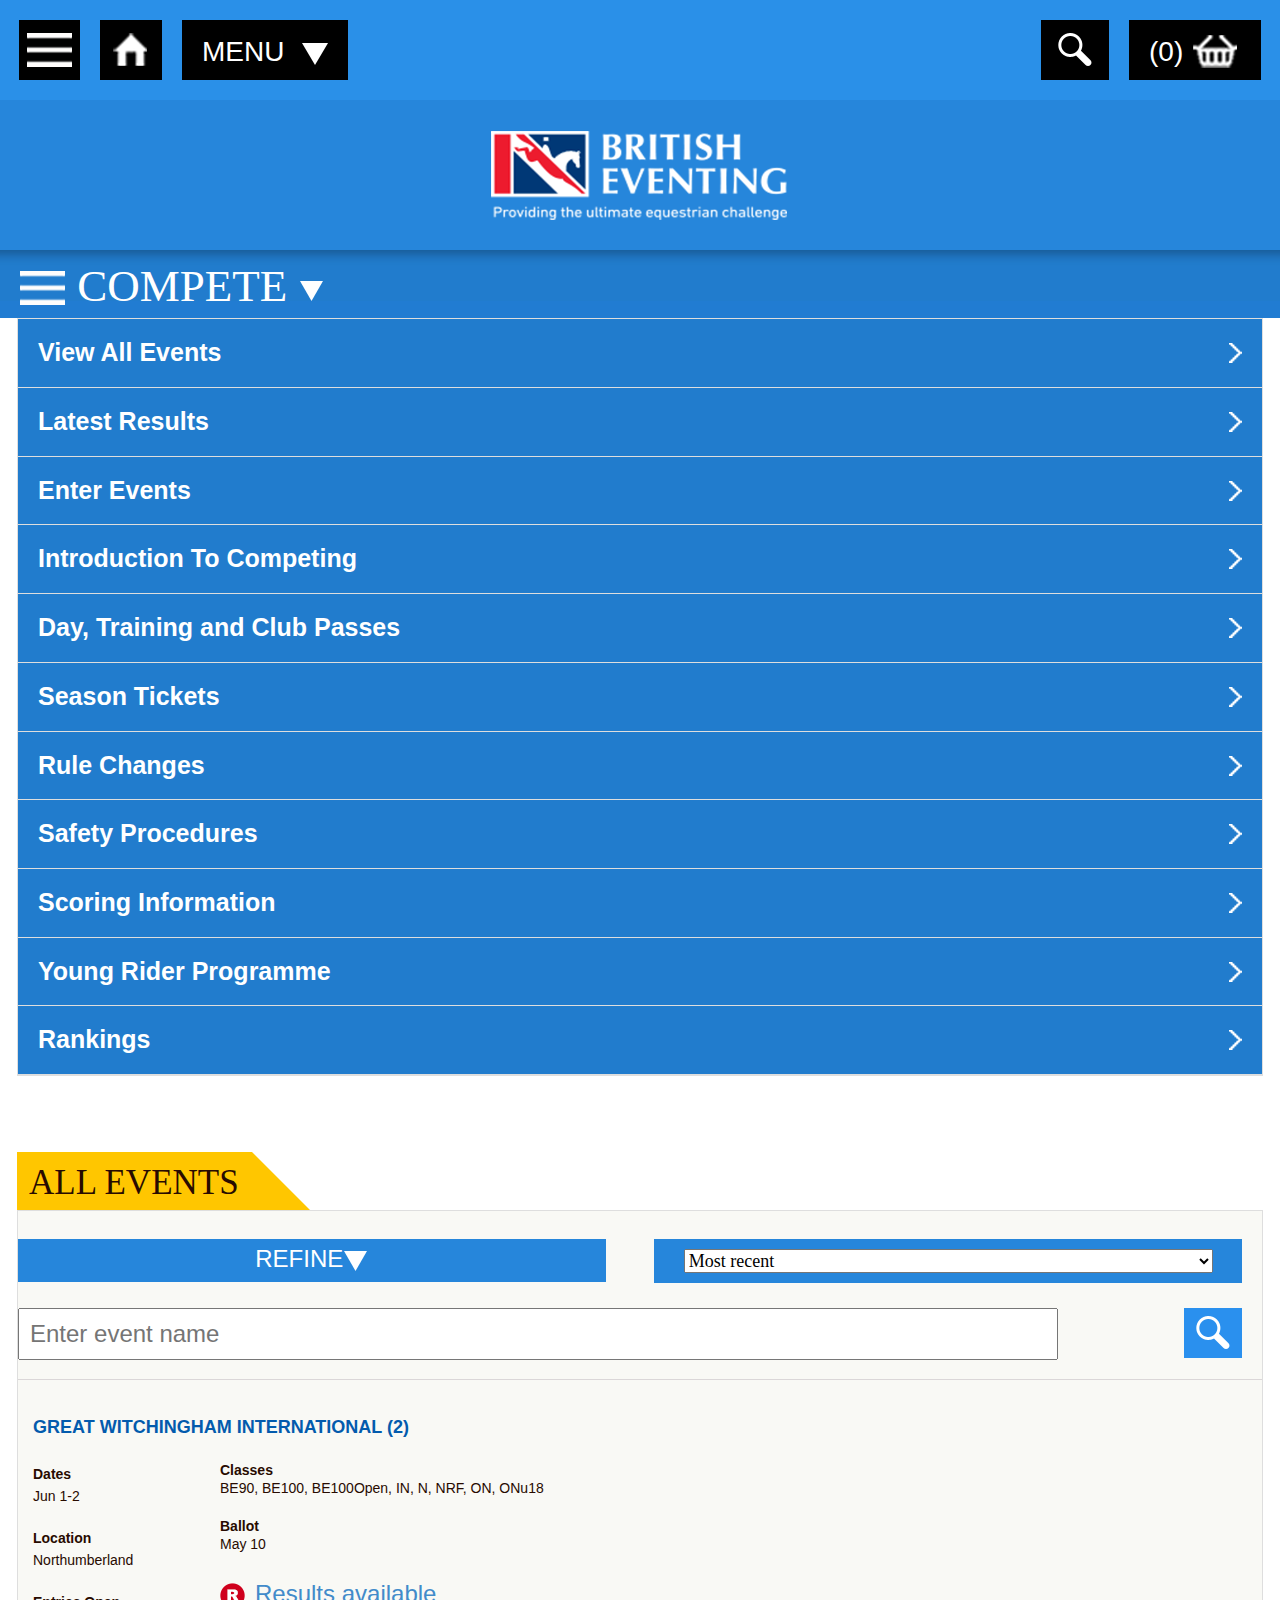
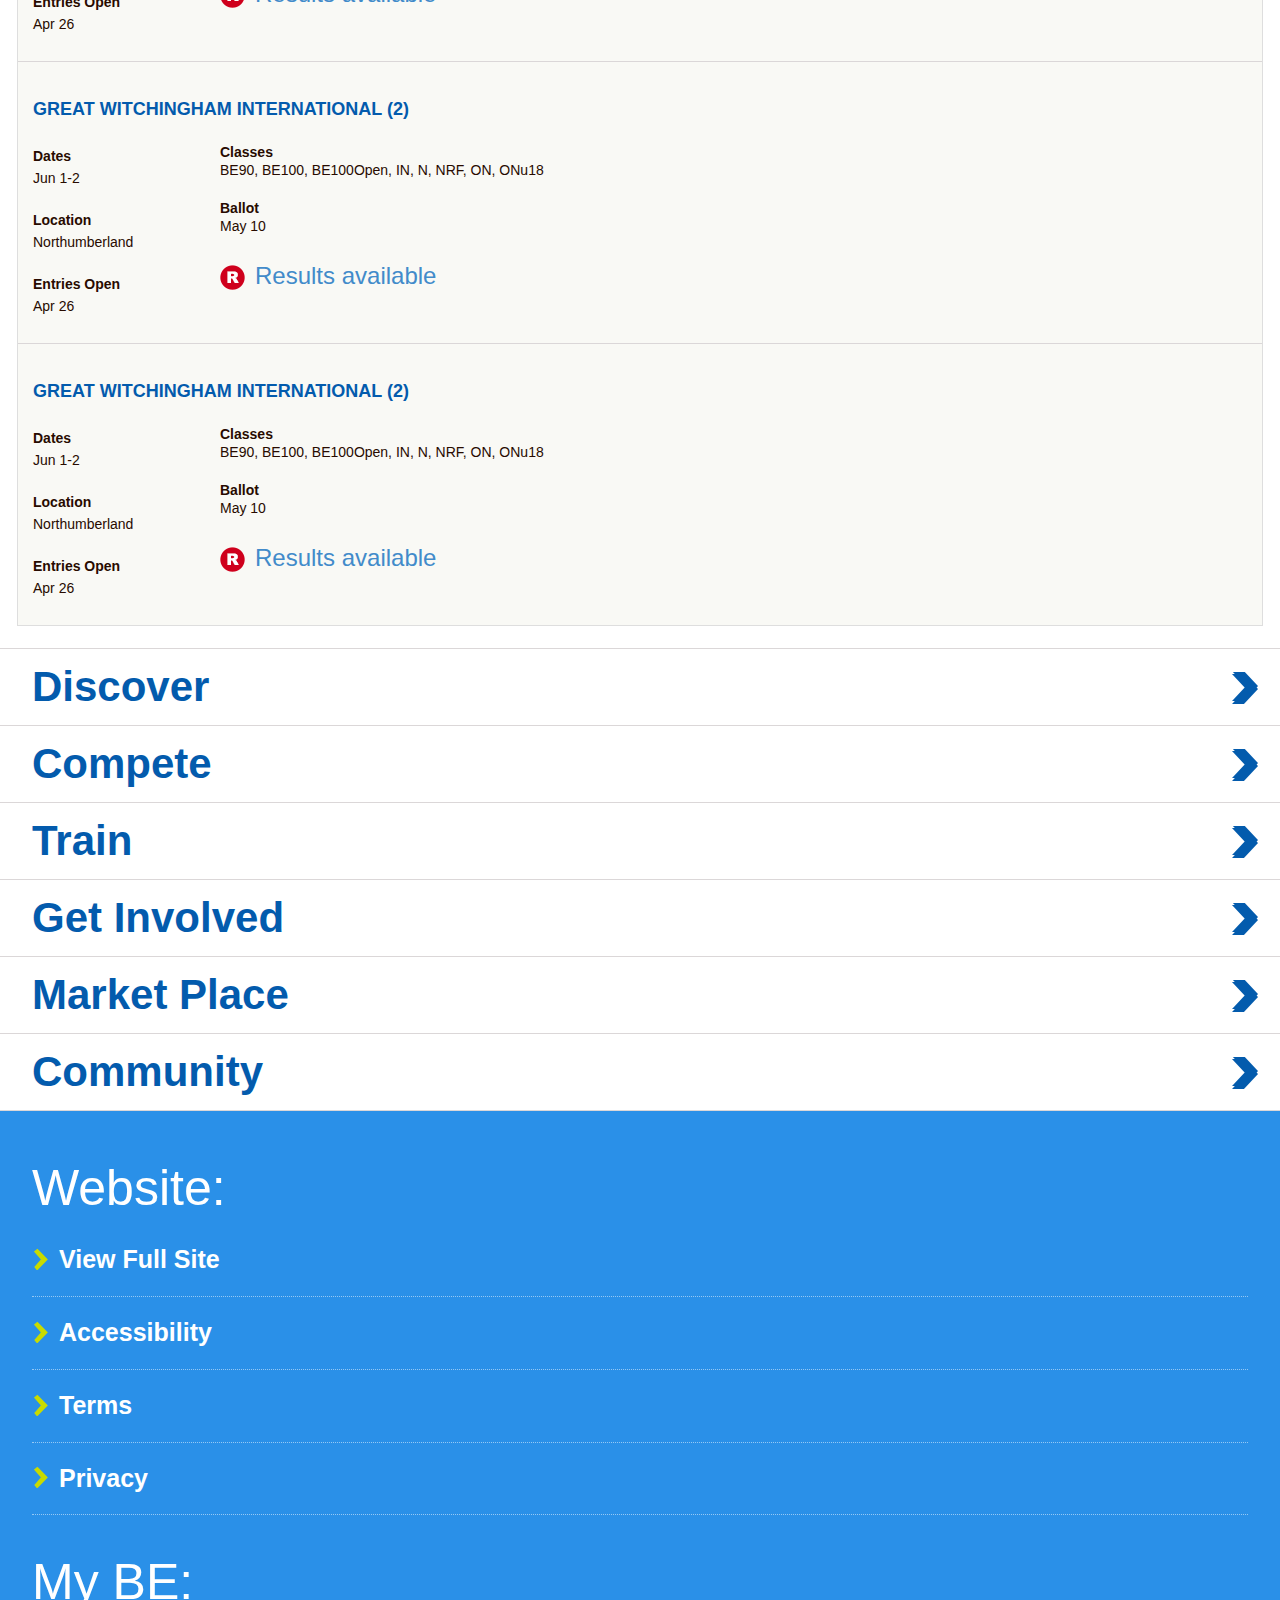
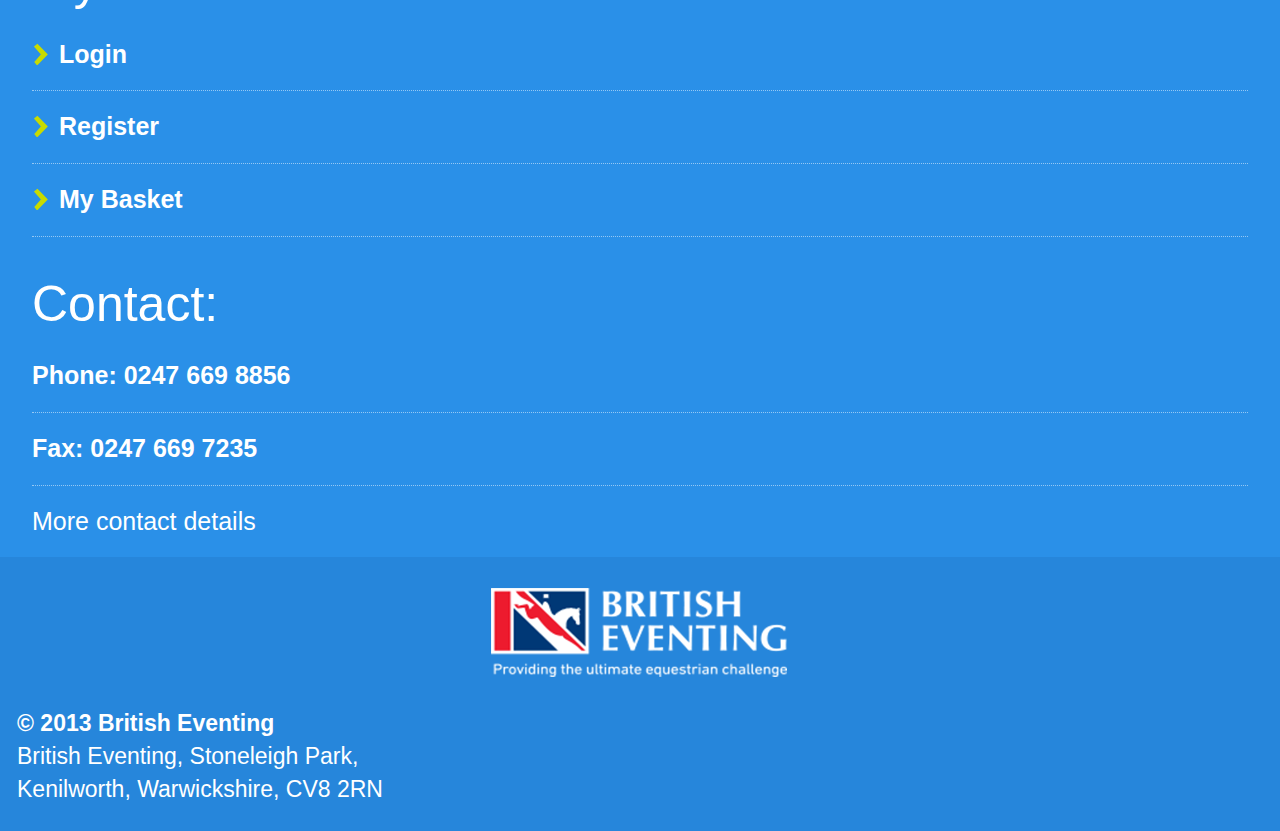
==== events-hub-page.html @ 843471b7 "commit upload" ====
<!DOCTYPE html>
<html lang="en">
<head>
    <meta id="Viewport" name="viewport" width="initial-scale=1.5, target-densitydpi=device-dpi, maximum-scale=1, minimum-scale=1, user-scalable=no">
    <link rel="stylesheet" type="text/css" href="css/bootstrap.css">
    <link rel="stylesheet" type="text/css" href="css/main.css">
    <script src="js/jquery-2.0.3.min.js"></script>
    <!--<script src="js/bootstrap.js"></script>-->
</head>

<body>
    <div class="be_640">
        <!-- temp width wrapper -->
        <div class="british_eventing_wrapper">
            <div class="header">
                <div class="navigation row">
                    <div class="pull-left">
                        <div class="more pull-left">
                            <a href="#" class="nav_btn">
                                <img src="images/more_l.png" /></a></div>
                        <div class="home pull-left">
                            <a href="#" class="nav_btn home">
                                <img src="images/home.png" /></a></div>
                        <div class="menu pull-left">
                            <a href="#" class="nav_btn menu"><span class="hide_on_small">MENU</span>
                                <img src="images/down_arrow_white_big.png" /></a></div>
                    </div>
                    <div class="pull-right">
                        <div class="search pull-left">
                            <a href="#" class="nav_btn search">
                                <img src="images/search.png" /></a></div>
                        <div class="shopping_cart pull-left">
                            <a href="#" class="nav_btn shopping_cart">(0)
                                <img src="images/shopping_cart.png" /></a></div>
                    </div>
                    <div class="clear">
                    </div>
                </div>
                <div class="logo row">
                    <div class="col-12">
                        <img src="images/british_eventing_logo.png" /></div>
                </div>
                <div class="row compete_menu font-gotham">
                    <a href="#">
                        <img src="images/more_l.png" height="27" class="more_list" />
                        COMPETE
                        <img src="images/down_arrow_white.png" /></a>
                </div>
            </div>
            <!-- header -->
            <div class="row padded32 event-hub-page-padded">
					<ul class="events_list hub-page">
						<li><a href="#">View All Events<img src="images/arrow_r_white.png"></a></li>
						<li><a href="#">Latest Results<img src="images/arrow_r_white.png"></a></li>
						<li><a href="#">Enter Events<img src="images/arrow_r_white.png"></a></li>
						<li><a href="#">Introduction To Competing<img src="images/arrow_r_white.png"></a></li>
						<li><a href="#">Day, Training and Club Passes<img src="images/arrow_r_white.png"></a></li>
						<li><a href="#">Season Tickets<img src="images/arrow_r_white.png"></a></li>
                        <li><a href="#">Rule Changes<img src="images/arrow_r_white.png"></a></li>
						<li><a href="#">Safety Procedures<img src="images/arrow_r_white.png"></a></li>
						<li><a href="#">Scoring Information<img src="images/arrow_r_white.png"></a></li>
						<li><a href="#">Young Rider Programme<img src="images/arrow_r_white.png"></a></li>
						<li><a href="#">Rankings<img src="images/arrow_r_white.png"></a></li>
					</ul>
				</div>



            <!--links dropdown-->
            <div class="single_event_wrapper">
                <div class="row">
                    <div class="event_name font-gotham">
                        ALL EVENTS</div>
                    <div class="event_name_r">
                    </div>
                </div>
                <div class="clear">
                </div>
                <div class="row event_information_hub">
                    <div class="events-search-wrapper">
                        <div class="events-search-left-content">
                            <div class="blue_button event_info_btn">
                                <a href="#">REFINE<img src="images/down_arrow_white.png"></a></div>
                        </div>
                        <div class="events-search-right-content">
                            <div class="blue_button event_info_btn">
                                <a href="#">
                                    <select class="events-search-dropdown-item font-gotham">
                                        <option class="events-search-dropdown-font">Most recent </option>
                                    </select></a></div>
                        </div>
                        <div class="clear">
                        </div>
                        <div class="events-search-bottom-content">
                            <div class="events-search-bottom-left">
                                <input type="text" placeholder="Enter event name" class="events-search-textbox-item"/> <div class="blue-search-btn">
                                    <a href="#">
                                        <img src="images/search.png"></a></div>
                            </div>   
                        </div><div class="clear">
                </div>
                    </div>
                                        
                    <div class="event-content-mini">
                        <h3>
                            GREAT WITCHINGHAM INTERNATIONAL (2)</h3>
                        <div class="event-content-mini-wrapper">
                            <div class="event-content-mini-left">
                                <ul class="event-list-left">
                                    <li><span class="bold-text">Dates</span></li>
                                    <li>Jun 1-2</li>
                                    <br>
                                    <li><span class="bold-text">Location</span></li>
                                    <li>Northumberland</li>
                                    <br>
                                    <li><span class="bold-text">Entries Open</span></li>
                                    <li>Apr 26</li>
                                </ul>
                            </div>
                            <div class="event-content-mini-right">
                                <ul class="event-list-right">
                                    <li><span class="bold-text">Classes</span></li>
                                    <li>BE90, BE100, BE100Open, IN, N, NRF, ON, ONu18</li>
                                    <br>
                                    <li><span class="bold-text">Ballot</span></li>
                                    <li>May 10</li>
                                    <br>
                                    <div class="events-hub-image-result">
                                    <span class="icon-img-events-hub"><a href="#">
                                        <img src="images/r-icon.png" alt="r-icon"></a></span><a href="#">Results available</a>
                                        </div>
                                </ul>
                            </div>
                        </div>
                    </div>
                    <div class="clear">
                    </div>
                    <div class="event-content-mini">
                        <h3>
                            GREAT WITCHINGHAM INTERNATIONAL (2)</h3>
                        <div class="event-content-mini-wrapper">
                            <div class="event-content-mini-left">
                                <ul class="event-list-left">
                                    <li><span class="bold-text">Dates</span></li>
                                    <li>Jun 1-2</li>
                                    <br>
                                    <li><span class="bold-text">Location</span></li>
                                    <li>Northumberland</li>
                                    <br>
                                    <li><span class="bold-text">Entries Open</span></li>
                                    <li>Apr 26</li>
                                </ul>
                            </div>
                            <div class="event-content-mini-right">
                                <ul class="event-list-right">
                                    <li><span class="bold-text">Classes</span></li>
                                    <li>BE90, BE100, BE100Open, IN, N, NRF, ON, ONu18</li>
                                    <br>
                                    <li><span class="bold-text">Ballot</span></li>
                                    <li>May 10</li>
                                    <br>
                                    <div class="events-hub-image-result">
                                    <span class="icon-img-events-hub"><a href="#">
                                        <img src="images/r-icon.png" alt="r-icon"></a></span><a href="#">Results available</a>
                                        </div>
                                </ul>
                            </div>
                        </div>
                    </div>
                    <div class="clear">
                    </div>
                    <div class="event-content-mini">
                        <h3>
                            GREAT WITCHINGHAM INTERNATIONAL (2)</h3>
                        <div class="event-content-mini-wrapper">
                            <div class="event-content-mini-left">
                                <ul class="event-list-left">
                                    <li><span class="bold-text">Dates</span></li>
                                    <li>Jun 1-2</li>
                                    <br>
                                    <li><span class="bold-text">Location</span></li>
                                    <li>Northumberland</li>
                                    <br>
                                    <li><span class="bold-text">Entries Open</span></li>
                                    <li>Apr 26</li>
                                </ul>
                            </div>
                            <div class="event-content-mini-right">
                                <ul class="event-list-right">
                                    <li><span class="bold-text">Classes</span></li>
                                    <li>BE90, BE100, BE100Open, IN, N, NRF, ON, ONu18</li>
                                    <br>
                                    <li><span class="bold-text">Ballot</span></li>
                                    <li>May 10</li>
                                    <br>
                                    <div class="events-hub-image-result">
                                    <span class="icon-img-events-hub"><a href="#">
                                        <img src="images/r-icon.png" alt="r-icon"></a></span><a href="#">Results available</a>
                                        </div>
                                </ul>
                            </div>
                        </div>
                    </div>
                    <div class="clear">
                    </div>
                </div>
            </div>
            <!--single_event_wrapper-->
        </div>
        <!-- british_eventing_wrapper -->
        <ul class="quicklinks">
            <li><a href="#">Discover
                <img src="images/arrow_r_blue.png" /></a></li>
            <li><a href="#">Compete
                <img src="images/arrow_r_blue.png" /></a></li>
            <li><a href="#">Train
                <img src="images/arrow_r_blue.png" /></a></li>
            <li><a href="#">Get Involved
                <img src="images/arrow_r_blue.png" /></a></li>
            <li><a href="#">Market Place
                <img src="images/arrow_r_blue.png" /></a></li>
            <li><a href="#">Community
                <img src="images/arrow_r_blue.png" /></a></li>
        </ul>
        <div class="clear">
        </div>
        <div class="other_links">
            Website:
            <ul class="website_links">
                <li><a href="#">
                    <img src="images/arrow_r_green.png" />View Full Site</a></li>
                <li><a href="#">
                    <img src="images/arrow_r_green.png" />Accessibility</a></li>
                <li><a href="#">
                    <img src="images/arrow_r_green.png" />Terms</a></li>
                <li><a href="#">
                    <img src="images/arrow_r_green.png" />Privacy</a></li>
            </ul>
            <div class="clear" style="margin-bottom: 32px;">
            </div>
            My BE:
            <ul class="website_links">
                <li><a href="#">
                    <img src="images/arrow_r_green.png" />Login</a></li>
                <li><a href="#">
                    <img src="images/arrow_r_green.png" />Register</a></li>
                <li><a href="#">
                    <img src="images/arrow_r_green.png" />My Basket</a></li>
            </ul>
            <div class="clear" style="margin-bottom: 32px;">
            </div>
            Contact:
            <ul class="website_links contact_links">
                <li class="font-bold">Phone: 0247 669 8856</li>
                <li class="font-bold">Fax: 0247 669 7235</li>
                <li><a href="#">More contact details</a></li>
            </ul>
        </div>
        <div class="footer">
            <div class="logo row">
                <img src="images/british_eventing_logo.png" />
            </div>
            <div class="details">
                <div class="font-bold row">
                    &copy; 2013 British Eventing</div>
                <div class="row">
                    British Eventing, Stoneleigh Park,</div>
                <div class="row">
                    Kenilworth, Warwickshire, CV8 2RN</div>
            </div>
        </div>
    </div>
</body>
</html>
---- css/main.css ----
/* LAYOUT */
@font-face
{
    font-family: 'gothambookregular';
    src: url('../../Resources/fonts/gothambook-webfont.eot');
    src: url('../../Resources/fonts/gothambook-webfont.eot?#iefix') format('embedded-opentype'), url('../../Resources/fonts/gothambook-webfont.woff') format('woff'), url('../../Resources/fonts/gothambook-webfont.ttf') format('truetype'), url('../../Resources/fonts/gothambook-webfont.svg#gothambookregular') format('svg');
    font-weight: normal;
    font-style: normal;
}
@font-face
{
    font-family: 'gothamlightregular';
    src: url('../../Resources/fonts/gothamlight-webfont.eot');
    src: url('../../Resources/fonts/gothamlight-webfont.eot?#iefix') format('embedded-opentype'), url('../../Resources/fonts/gothamlight-webfont.woff') format('woff'), url('../../Resources/fonts/gothamlight-webfont.ttf') format('truetype'), url('../../Resources/fonts/gothamlight-webfont.svg#gothamlightregular') format('svg');
    font-weight: normal;
    font-style: normal;
}
/* Responsive Images */
img, img.scale-with-grid { outline: 0; max-width: 100%; height: auto; }
body
{
    background: #fff;
    font-family: Arial;
    color: #280b00;
}
.be_640
{
    /*min-width: 640px;*/
    width: 100%;
}
.clear
{
    clear: both;
}
.active
{
    display: block;
}
.hidden
{
    display: none;
}
.padded32
{
    padding: 32px;
}
.font-bold
{
    font-weight: bold;
}
.font-gotham
{
    font-family: 'gothambookregular';
}
.font-gothamlight
{
    font-family: 'gothamlightregular';
}
.blue_button
{
    background-color: #2686db;
    text-align: center;
    font-size: 24px;
    color: #fff;
    font-weight: normal;
    padding: 10px 0px;
    margin-bottom: 5px;
}
.blue_button a
{
    color: #fff;
    display: block;
    height: 100%;
    width: 100%;
}
.blue_button a:hover
{
    text-decoration: none;
}
.header .navigation
{
    background: #2a90e8;
    padding: 20px 0;
}
.navigation .more
{
    margin-right: 20px;
}
.navigation .home
{
    margin-right: 10px;
}
.navigation .search
{
    margin-right: 10px;
}
.header .logo
{
    background: #2686db;
}
.header .compete_menu
{
    padding-top: 4px;
    background: url('../images/compete_shadow.png') repeat-x;
    color: #fff;
    font-size: 45px;
}
.header .compete_menu a
{
    color: #FFF;
}
.header .compete_menu a:hover
{
    text-decoration: none;
}
.header .compete_menu .more_list
{
    margin-bottom: 6px;
}
.header .navigation, .header .logo, .header .compete_menu
{
    padding-left: 34px;
    padding-right: 34px;
}
.navigation .nav_btn
{
    background-color: #000;
    border-radius: 0px;
    display: block;
    float: left;
    padding: 12px 7px;
}
.navigation .nav_btn.home
{
    padding-left: 12px;
    padding-right: 12px;
}
.navigation .nav_btn.menu, .navigation .nav_btn.shopping_cart
{
    font-size: 28px;
    color: #fff;
    padding: 12px 20px 8px 20px;
}
.navigation .nav_btn.menu
{
    height: 60px;
}
.navigation .nav_btn.shopping_cart
{
    min-width: 132px;
}
.navigation .nav_btn.menu:hover, .navigation .nav_btn.shopping_cart:hover
{
    text-decoration: none;
}
.navigation .nav_btn.menu img
{
    margin-left: 10px;
}
.navigation .nav_btn.shopping_cart img
{
    margin-top: -3px;
}
.navigation .nav_btn.search
{
    padding-left: 15px;
    padding-right: 15px;
}
.header .logo, .footer .logo
{
    padding: 25px 0px;
    text-align: center;
}

ul.quicklinks
{
    list-style: none;
    padding: 0px;
    margin: 0px;
    border-top: 1px solid #dbd7d8;
}
ul.quicklinks li
{
    border-bottom: 1px solid #dbd7d8;
    padding: 8px 20px 8px 32px;
    font-size: 42px;
    font-weight: bold;
    color: #035bad;
}
ul.quicklinks li a
{
    color: #035bad;
    display: block;
}
ul.quicklinks li a img
{
    float: right;
    margin-top: 15px;
}
.other_links
{
    background: #2a90e8;
    padding-top: 42px;
    padding-left: 32px;
    font-size: 50px;
    color: #ffffff;
}
.other_links ul.website_links
{
    list-style: none;
    padding-left: 0px;
    padding-right: 32px;
}
.other_links ul.website_links li
{
    border-bottom: 1px dotted #95c8f4;
    padding-bottom: 18px;
    padding-top: 18px;
}
.other_links ul.website_links li img
{
    margin-right: 10px;
    margin-top: -5px;
}
.other_links ul.website_links a
{
    color: #ffffff;
    font-size: 25px;
    font-weight: bold;
    display: block;
}
.other_links ul.contact_links, .other_links ul.contact_links a
{
    font-size: 25px;
    display: block;
    color: #ffffff;
    font-weight: normal;
}
.footer
{
    background: #2686db;
    margin-top: -11px;
    padding-bottom: 25px;
}
.footer .details
{
    font-size: 23px;
    color: #FFFFFF;
    padding-left: 32px;
}

/* INDEX 1 */
.single_event_wrapper
{
    padding: 22px 32px;
}
.single_event_wrapper .back
{
    font-size: 24px;
    color: #035bad;
}
.single_event_wrapper .event_name
{
    margin-top: 12px;
    font-size: 35px;
    color: #280b00;
    background: url('../images/single_event_lbl_fill.png') repeat-x;
    float: left;
    height: 58px;
    padding: 6px 12px 2px 12px;
}
.single_event_wrapper .event_name_r
{
    float: left;
    width: 60px;
    height: 58px;
    background: url('../images/single_event_lbl_r.png') no-repeat;
    margin-top: 12px;
}
.single_event_wrapper .event_short_desc
{
    font-size: 24px;
}
.single_event_wrapper .event_short_desc img
{
    margin-right: 9px;
}
.single_event_wrapper .event_short_desc .entries_open
{
    margin-bottom: 10px;
}
.single_event_wrapper .event_short_desc .event_info
{
    margin-top: 22px;
    line-height: 26px;
    padding-right: 14px;
}
.single_event_wrapper .sponsors .blue_button
{
    max-width: 290px;
    float: right;
    width: 100%;
}
.single_event_wrapper .sponsored_by
{
    font-weight: bold;
    font-size: 24px;
    color: #035bad;
    padding-left: 15px;
    padding-right: 15px;
    margin-top: 35px;
    max-width: 290px;
    float: right;
    width: 100%;
}
.single_event_wrapper .sponsored_by .sponsor_placeholder
{
    margin-top: 20px;
    height: 150px;
    background: #ff0099;
}
.single_event_wrapper .event_information
{
    margin-top: 30px;
    background: #f9f9f5;
    border: 1px solid #dedede;
    padding: 28px 20px;
    font-size: 24px;
    line-height: 26px;
    position: relative;
    overflow: hidden;
}
.event_information .event_info_btn
{
    max-width: 347px;
    text-align: left;
    padding: 14px 15px 10px 15px;
    font-weight: normal;
}
.event_information .event_info_btn img
{
    width: 20px;
    float: right;
    margin-top: 5px;
}
.event_information hr
{
    border-bottom: 1px solid #dedede;
    width: 120%;
    margin-left: -20px;
    margin-top: 45px;
    margin-bottom: 25px;
}
.event_information .event_title, .event_information .course_title, .event_information .classes_title
{
    font-size: 30px;
    color: #035bad;
    font-weight: bold;
    margin-bottom: 20px;
}
.event_information .location .part
{
    margin-bottom: 25px;
}
.event_information .location .part .contact_organiser, .event_information .more_course_desc, .event_information .more_from_fees
{
    margin-top: 15px;
    margin-bottom: 25px;
    float: left;
    font-size: 24px;
    color: #035bad;
}
.event_information .more_from_fees
{
    margin-bottom: 0px;
}
.event_information p
{
    margin-bottom: 18px;
}
.social_networks
{
    margin-top: 20px;
    margin-bottom: 48px;
}
.social_networks .twitter
{
    float: left;
    font-size: 24px;
    font-weight: bold;
    color: #035bad;
}
.social_networks .facebook
{
    float: right;
    font-size: 24px;
    font-weight: bold;
    color: #035bad;
}

/* INDEX 2 */
.slider
{
    position: relative;
}
.slider img
{
    width: 100%;
}
.slide_l
{
    position: absolute;
    width: 69px;
    height: 88px;
    background: url('../images/slide_l.png') no-repeat;
    top: 50%;
    left: 0px;
    margin-top: -44px;
}
.slide_r
{
    position: absolute;
    width: 69px;
    height: 88px;
    background: url('../images/slide_r.png') no-repeat;
    top: 50%;
    right: 0px;
    margin-top: -44px;
}
.compete_wrapper
{
    padding: 32px 32px 0px 32px;
    background: url('../images/compete_shadow2.png') repeat-x;
    font-size: 30px;
}
ul.events_list
{
    list-style: none;
    padding-left: 0px;
    background-color: #f9f9f5;
    border: 1px solid #dedede;
}
ul.events_list li
{
    font-size: 25px;
    font-weight: bold;
    padding: 16px 20px;
    border-bottom: 1px solid #dedede;
}
ul.events_list li a
{
    color: #035bad;
}
ul.events_list li img
{
    float: right;
    margin-top: 8px;
}
@media (max-width: 768px) {
    .col-3, .col-2 {
        padding-left: 0px;
    }

    .navigation .col-3.menu {
        margin-left: -20px;
        margin-right: 35px;
    }

    .navigation .col-3.shopping_cart {
        margin-left: -15px;
    }

    .navigation .col-2.search {
        margin-right: -15px;
    }

    .slider-h3-yellow {
        position: absolute;
        left: 4%;
        margin-left: 0px;
        z-index: 999;
        top: 83%;
        text-decoration: none;
    }

        .slider-h3-yellow h3 {
            display: block;
            float: left;
            min-width: 300px;
            background-color: #ffc600;
            height: auto;
            padding: 9px 13px 3px 13px;
            color: #000;
            font-family: 'gothambookregular';
            font-size: 45px;
        }

        .slider-h3-yellow img {
            display: block;
            float: left;
            position: absolute;
            left: 100%;
            bottom: 11%;
            width: 20%;
        }

.module {
        padding:0px 32px 32px 32px;
        background-color: #fff;        
        background: url('../images/compete_shadow2.png') repeat-x;
        background-position:left bottom;
}
.inner {
         padding: 20px 0px 20px 0px;
         font-size: 33px;   
         border: 1px solid #dedede;
         text-align: center;
         
}

.module-img {
        width: 100%;
}
}
/*Compete page*/
    .slider-h3-yellow {
        position: absolute;
        left: 4%;
        margin-left: 0px;
        z-index: 999;
        top: 83%;
        text-decoration: none;
    }

        .slider-h3-yellow h3 {
            display: block;
            float: left;
            min-width: 300px;
            background-color: #ffc600;
            height: auto;
            padding: 9px 13px 3px 13px;
            color: #000;
            font-family: 'gothambookregular';
            font-size: 45px;
        }

        .slider-h3-yellow img {
            display: block;
            float: left;
            position: absolute;
            left: 100%;
            bottom: 11%;
            width: 20%;
        }

.module {
        padding:0px 32px 32px 32px;
        background-color: #fff;        
        background: url('../images/bg-module.png') repeat-x;
        background-position:left bottom;
}
.inner {
         padding: 20px 0px 20px 0px;
         font-size: 33px;   
         border: 1px solid #dedede;
         text-align: center;
         
}

.module-img {
        width: 100%;
}
}
      @media (max-width: 640px) {
.slider-h3-yellow {
        position: absolute;
        left: 5%;
        margin-left: 0px;
        z-index: 999;
        top: 81%;
        text-decoration: none;
        }


.slider-h3-yellow h3 {
        display: block;
        float: left;
        min-width: 300px;
        background-color: #ffc600;
        height: auto;
        padding: 9px 13px 3px 13px;
        color: #000;
        font-family: 'gothambookregular';
        font-size: 45px;
}

.slider-h3-yellow img {
            display: block;
            float: left;
            position: absolute;
            left: 100%;
            bottom: 11%;
            width: 20%;
 }
}

       @media (max-width: 480px) {
             .slider-h3-yellow {
        position: absolute;
        left: 7%;
        margin-left: 0px;
        z-index: 999;
        top: 74%;
        text-decoration: none;
    }
    }
    @media (max-width: 768px) {
        .col-3, .col-2 {
            padding-left: 0px;
        }

        .navigation .col-3.menu {
            margin-left: -20px;
            margin-right: 35px;
        }

        .navigation .col-3.shopping_cart {
            margin-left: -15px;
        }

        .navigation .col-2.search {
            margin-right: -15px;
        }
    }

    @media (max-width: 643px) {
        .single_event_wrapper .event_name {
            font-size: 30px;
            padding: 10px 12px 0px 12px;
        }
    }
    /*@media (max-width: 615px){
	.navigation .more, .navigation .home, .navigation .search{margin-right: 0px;}	
}*/
    @media (max-width: 576px) {
        .single_event_wrapper .event_name {
            font-size: 28px;
        }
    }

    @media (max-width: 556px) {
        .navigation.row {
            padding-left: 0px;
            padding-right: 0px;
        }
    }

    @media (max-width: 540px) {
        .single_event_wrapper .event_name {
            font-size: 25px;
            padding: 13px 12px 0px 12px;
        }
    }

    @media (max-width: 515px) {
        .single_event_wrapper .event_name {
            font-size: 19px;
        }
    }

    @media (max-width: 488px) {
        /*.hide_on_small{display: none;}*/
        .single_event_wrapper .event_name {
            font-size: 17px;
            padding: 18px 12px 0px 12px;
        }
    }
    
/*events-hub-page -*/

.event-content-mini h3
{
    font-family: Arial,Helvetica;
    font-size: 18px;
    color: #035bad;
    font-weight: bold;
    padding-top: 15px;
    padding-left: 15px;
    line-height: 24px;
}
.event-content-mini
{
border-top: 1px solid #dbd7d8;
width:102%;
    }
.event-content-mini-wrapper
{

}
.event-content-mini .event-content-mini-left
{
    float: left;
    width:190px;
    text-align:left;
}
.event-content-mini .event-content-mini-left .event-list-left
{
    float: left;
    padding:15px;
    list-style-type: none;
}
.event-content-mini .event-content-mini-left .event-list-left li
{
    font-family: Arial,Helvetica;
    font-size: 14px;
    color: #280b00;
    padding-bottom: 2px;
}

.event-content-mini .event-content-mini-left .event-list-left li .bold-text
{
    font-family: Arial,Helvetica;
    font-size: 14px;
    color: #280b00;
    font-weight: bold;
    list-style-type: none;
}

.event-content-mini .event-content-mini-right
{
    padding-right: 15px;
    padding-bottom: 20px;
    float: right;
}
.event-content-mini .event-content-mini-right .event-list-right
{
    list-style-type: none;
    float:left;
    padding:12px;
}

.event-content-mini .event-content-mini-right .event-list-right li
{
    font-family: Arial,Helvetica;
    font-size: 14px;
    color: #280b00;
    line-height: 18px;
}

.event-content-mini .event-content-mini-right .event-list-right li .bold-text
{
    font-family: Arial,Helvetica;
    font-size: 14px;
    color: #280b00;
    font-weight: bold;
}
.events-search-wrapper
{
    border-bottom: 1px solid #f9f9f5;
    min-height: 140px;
}
.events-search-right-content
{
    float: right;
    width:48%;
  
}
.events-search-left-content
{
    float: left;
    width:48%;

}
.events-search-bottom-content
{
    width:100%;
    padding-top: 20px;
}
.events-search-bottom-left
{
    float: left;
    width: 100%;
}
.events-search-bottom-right
{
  
}
.events-search-dropdown-item
{
    width: 90%;
    font-size: 18px;
}
.blue-search-btn
{
    padding: 7px 10px 7px 10px;
    background-color: #2a90ee;
    color: white;
    font-family: Arial,Helvetica;
    font-size: 16px;
    border: none;
    float: right;
}
.single_event_wrapper .event_information_hub {

    background: #f9f9f5;
    border: 1px solid #dedede;
    padding: 28px 20px 0px 0px;
    font-size: 24px;
    line-height: 20px;
    position: relative;
    overflow: hidden;
}

/*Main-nav*/

.main-nav #search_form {
        background-color:#2a90e8;
        padding:20px 30px 20px 30px;
        height: 100px;
        width: 100%;
}
#search_form .search_inp {
    width:100%;
    height:60px;
    float:left;

}
#search_form .search_inp input {
    width:100%;
    height:60px;
    float:left;
    line-height: 13px;
    font-family:Arial;
    font-size:16px;
}
#search_form .nav_btn {
    float:left;
    padding-left: 15px;
    padding-right: 15px;
    background-color: #000;
    border-radius: 0px;
    display: block;
    padding: 12px 7px;
}
.main-nav .row {
    padding-left: 32px;
    padding-right: 34px;
}
.main-nav .compete_menu {
    padding-top: 4px;
    background-color:#1560aa;
    color: #fff;
    font-size: 45px;
    width: 100%;
}
.main-nav .compete_menu a {
    color: #FFF;
}
.main-nav .compete_menu a img {
    float: right;
    margin-top: 20px;
    margin-right: 20px;
}
.left0 {
    padding-left:0px!important;
    padding-right:0px!important;
}
.main-nav .row ul.events_list li a {
    color: #035bad;
    padding-left:30px;
}
.main-nav .row ul.events_list {
    margin-bottom:0px;
}
.module-image-area {
    position:relative;
}
 @media (max-width: 510px) {
        .main-nav #search_form {
        background-color:#2a90e8;
        padding:20px 30px 20px 30px;
        width: 100%;
        max-width: 510px;
}
#search_form .search_inp {
    width:385px;
    height:60px;
    float:left;

}
#search_form .search_inp input {
    width:385px;
    height:60px;
    float:left;
    line-height: 13px;
    font-family:Arial;
    font-size:16px;
}
#search_form .nav_btn {
    float:left;
    padding-left: 15px;
    padding-right: 15px;
    background-color: #000;
    border-radius: 0px;
    display: block;
    padding: 12px 7px;
}

    }
 .event-hub-page-padded
{
    padding:0px 32px 32px 32px!important;
    }
.hub-page
{
    list-style: none!important;
padding-left: 0px!important;
background-color: #217ccd!important;
border: 1px solid #dedede!important;
    }
ul.hub-page li a
{
    color:White;
    }

  @media (max-width: 778px) {
         .main-nav #search_form {
        background-color:#2a90e8;
        padding:20px 30px 20px 30px;
        width: 100%;
        max-width: 778px;
}
#search_form .search_inp {
    width:92%;
    height:60px;
    float:left;

}
#search_form .search_inp input {
    width:100%;
    height:60px;
    float:left;
    line-height: 13px;
    font-family:Arial;
    font-size:16px;
}
#search_form .nav_btn {
    float:left;
    padding-left: 15px;
    padding-right: 15px;
    background-color: #000;
    border-radius: 0px;
    display: block;
    padding: 12px 7px;
}
    }
  @media (max-width: 727px){
#search_form .search_inp {
    width: 91%;
    height: 60px;
    float: left;
}
}
@media (max-width: 486px){
#search_form .search_inp {
    width: 87%;
    height: 60px;
    float: left;
}
}
 @media (max-width: 640px){
#search_form .search_inp {
    width: 90%;
    height: 60px;
    float: left;
}
}
 @media (max-width: 597px){
#search_form .search_inp {
    width: 89%;
    height: 60px;
    float: left;
}
}
  @media (max-width: 552px){
#search_form .search_inp {
    width: 88%;
    height: 60px;
    float: left;
}
}
  @media (max-width: 552px){
#search_form .search_inp {
    width: 87%;
    height: 60px;
    float: left;
}
}
@media (max-width: 476px){
#search_form .search_inp {
    width: 86%;
    height: 60px;
    float: left;
}
}
@media (max-width: 449px){
#search_form .search_inp {
    width: 85%;
    height: 60px;
    float: left;
}
}
@media (max-width: 425px){
#search_form .search_inp {
    width: 84%;
    height: 60px;
    float: left;
}
}
.events-search-textbox-item{
    padding: 10px 10px 10px 10px;
    width:85%;
   }
.icon-img-events-hub
{
    padding-right:10px;
  }
.events-search-dropdown-font
{
    font-size: 10px;
    }
.events-hub-image-result
{
    margin-top:10px;
    }
    @media (min-width: 593px) 
    {
        .event-content-mini .event-content-mini-right {
        padding-right: 15px;
        padding-bottom: 20px;
        float: left;
        }
        .event-content-mini {
            border-top: 1px solid #dbd7d8;
            width: 106%;
}
    }
    @media (min-width: 511px) 
    {
        .event-content-mini .event-content-mini-right {
        padding-right: 15px;
        padding-bottom: 20px;
        float: left;
        }
        .event-content-mini {
            border-top: 1px solid #dbd7d8;
            width: 109%;
}
    }
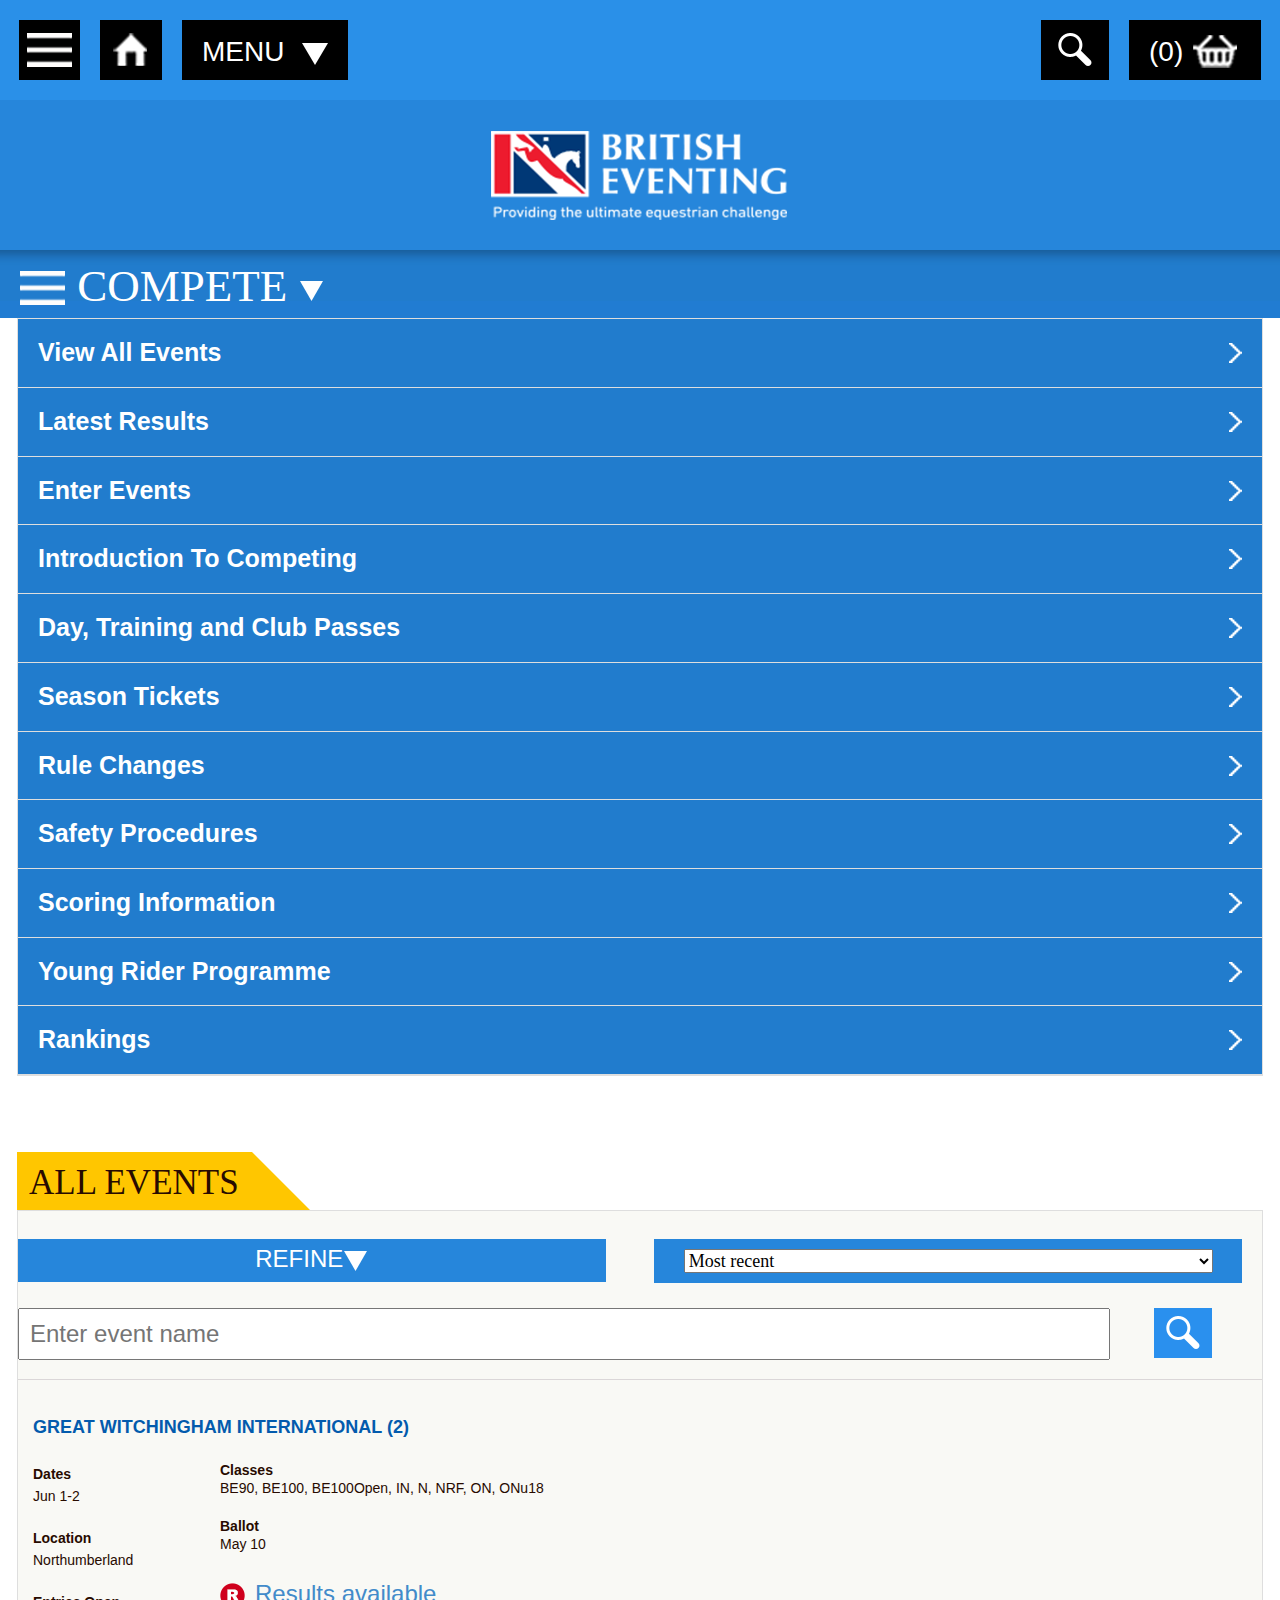
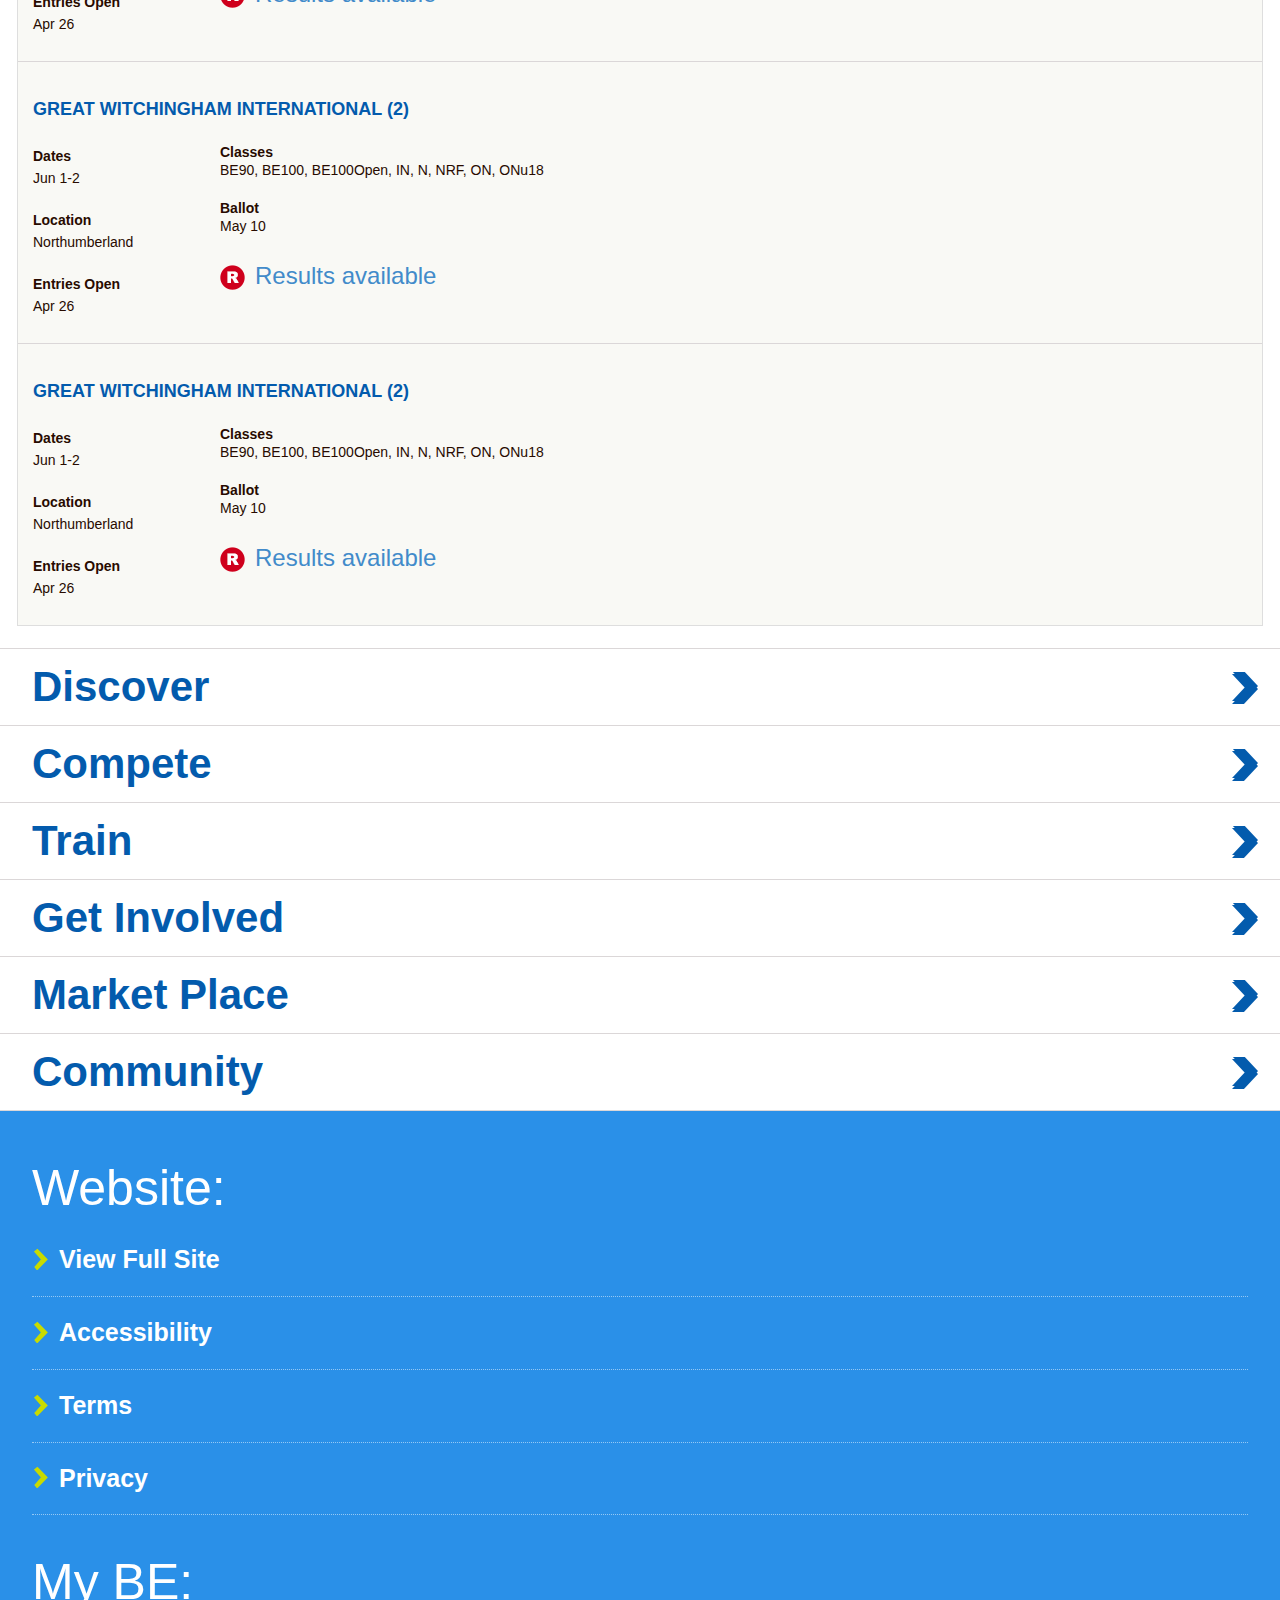
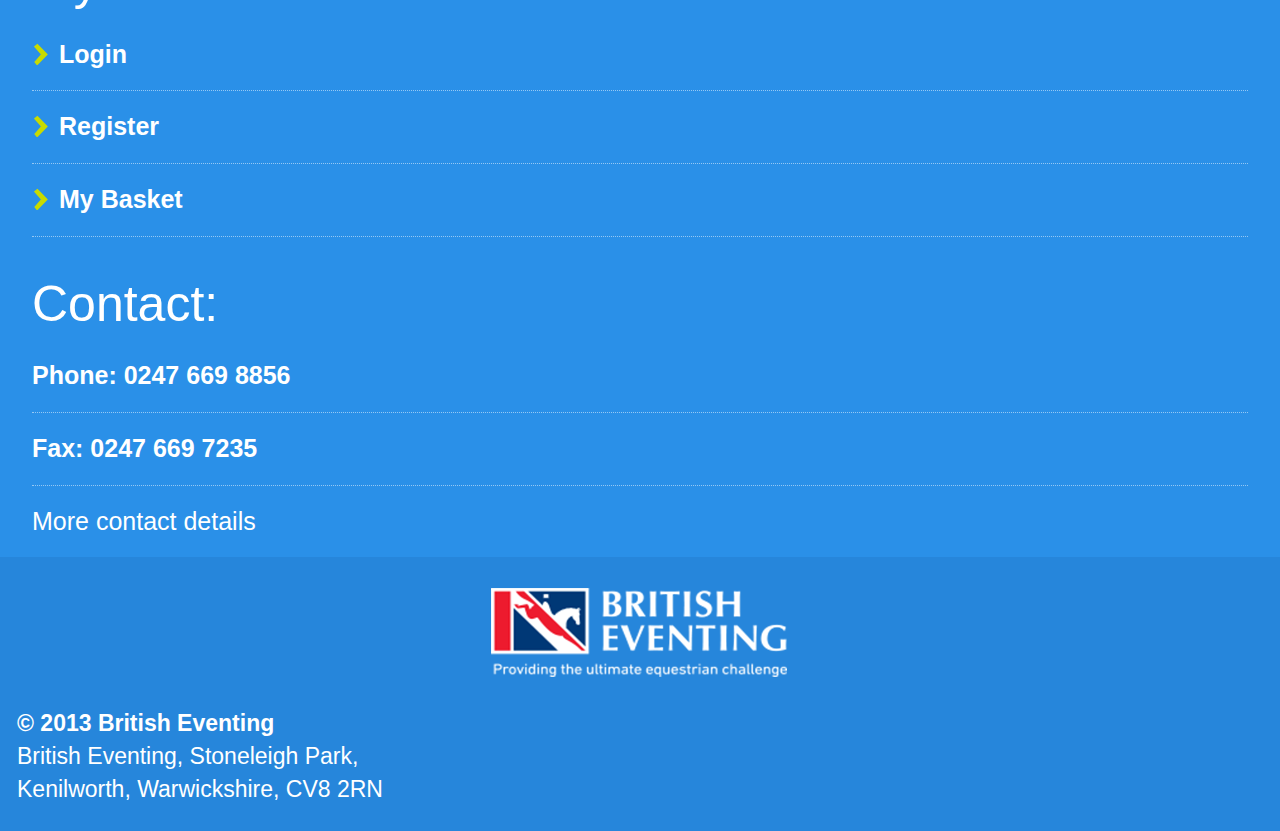
==== commit de62446d: "commit index 2" ====
--- a/events-hub-page.html
+++ b/events-hub-page.html
@@ -7,7 +7,12 @@
     <script src="js/jquery-2.0.3.min.js"></script>
     <!--<script src="js/bootstrap.js"></script>-->
 </head>
-
+<style>
+    .events-search-bottom-right
+    {
+        float:left;
+        }
+</style>
 <body>
     <div class="be_640">
         <!-- temp width wrapper -->
@@ -49,23 +54,20 @@
             </div>
             <!-- header -->
             <div class="row padded32 event-hub-page-padded">
-					<ul class="events_list hub-page">
-						<li><a href="#">View All Events<img src="images/arrow_r_white.png"></a></li>
-						<li><a href="#">Latest Results<img src="images/arrow_r_white.png"></a></li>
-						<li><a href="#">Enter Events<img src="images/arrow_r_white.png"></a></li>
-						<li><a href="#">Introduction To Competing<img src="images/arrow_r_white.png"></a></li>
-						<li><a href="#">Day, Training and Club Passes<img src="images/arrow_r_white.png"></a></li>
-						<li><a href="#">Season Tickets<img src="images/arrow_r_white.png"></a></li>
-                        <li><a href="#">Rule Changes<img src="images/arrow_r_white.png"></a></li>
-						<li><a href="#">Safety Procedures<img src="images/arrow_r_white.png"></a></li>
-						<li><a href="#">Scoring Information<img src="images/arrow_r_white.png"></a></li>
-						<li><a href="#">Young Rider Programme<img src="images/arrow_r_white.png"></a></li>
-						<li><a href="#">Rankings<img src="images/arrow_r_white.png"></a></li>
-					</ul>
-				</div>
-
-
-
+                <ul class="events_list hub-page">
+                    <li><a href="#">View All Events<img src="images/arrow_r_white.png"></a></li>
+                    <li><a href="#">Latest Results<img src="images/arrow_r_white.png"></a></li>
+                    <li><a href="#">Enter Events<img src="images/arrow_r_white.png"></a></li>
+                    <li><a href="#">Introduction To Competing<img src="images/arrow_r_white.png"></a></li>
+                    <li><a href="#">Day, Training and Club Passes<img src="images/arrow_r_white.png"></a></li>
+                    <li><a href="#">Season Tickets<img src="images/arrow_r_white.png"></a></li>
+                    <li><a href="#">Rule Changes<img src="images/arrow_r_white.png"></a></li>
+                    <li><a href="#">Safety Procedures<img src="images/arrow_r_white.png"></a></li>
+                    <li><a href="#">Scoring Information<img src="images/arrow_r_white.png"></a></li>
+                    <li><a href="#">Young Rider Programme<img src="images/arrow_r_white.png"></a></li>
+                    <li><a href="#">Rankings<img src="images/arrow_r_white.png"></a></li>
+                </ul>
+            </div>
             <!--links dropdown-->
             <div class="single_event_wrapper">
                 <div class="row">
@@ -91,16 +93,21 @@
                         </div>
                         <div class="clear">
                         </div>
-                        <div class="events-search-bottom-content">
-                            <div class="events-search-bottom-left">
-                                <input type="text" placeholder="Enter event name" class="events-search-textbox-item"/> <div class="blue-search-btn">
+                        <div class="row events-search-bottom-content">
+                            <div class="col-11 events-search-bottom-left">
+                                <input type="text" placeholder="Enter event name" class="events-search-textbox-item" />
+                               
+                               
+                            </div>
+                             <div class="col-1 events-search-bottom-right">
+                                 <div class="blue-search-btn">
                                     <a href="#">
                                         <img src="images/search.png"></a></div>
-                            </div>   
-                        </div><div class="clear">
-                </div>
-                    </div>
-                                        
+                                </div>
+                            <div style="clear:both;">
+                            </div>
+                        </div>
+                    </div>
                     <div class="event-content-mini">
                         <h3>
                             GREAT WITCHINGHAM INTERNATIONAL (2)</h3>
@@ -126,9 +133,9 @@
                                     <li>May 10</li>
                                     <br>
                                     <div class="events-hub-image-result">
-                                    <span class="icon-img-events-hub"><a href="#">
-                                        <img src="images/r-icon.png" alt="r-icon"></a></span><a href="#">Results available</a>
-                                        </div>
+                                        <span class="icon-img-events-hub"><a href="#">
+                                            <img src="images/r-icon.png" alt="r-icon"></a></span><a href="#">Results available</a>
+                                    </div>
                                 </ul>
                             </div>
                         </div>
@@ -160,9 +167,9 @@
                                     <li>May 10</li>
                                     <br>
                                     <div class="events-hub-image-result">
-                                    <span class="icon-img-events-hub"><a href="#">
-                                        <img src="images/r-icon.png" alt="r-icon"></a></span><a href="#">Results available</a>
-                                        </div>
+                                        <span class="icon-img-events-hub"><a href="#">
+                                            <img src="images/r-icon.png" alt="r-icon"></a></span><a href="#">Results available</a>
+                                    </div>
                                 </ul>
                             </div>
                         </div>
@@ -194,9 +201,9 @@
                                     <li>May 10</li>
                                     <br>
                                     <div class="events-hub-image-result">
-                                    <span class="icon-img-events-hub"><a href="#">
-                                        <img src="images/r-icon.png" alt="r-icon"></a></span><a href="#">Results available</a>
-                                        </div>
+                                        <span class="icon-img-events-hub"><a href="#">
+                                            <img src="images/r-icon.png" alt="r-icon"></a></span><a href="#">Results available</a>
+                                    </div>
                                 </ul>
                             </div>
                         </div>
--- a/css/main.css
+++ b/css/main.css
@@ -554,17 +554,21 @@
         }
 
 .module {
-        padding:0px 32px 32px 32px;
-        background-color: #fff;        
+        padding: 0px 0px 5px 0px;
+        background-color: #fff;       
         background: url('../images/bg-module.png') repeat-x;
         background-position:left bottom;
+        position: relative;
+        z-index: 9999;
+        margin: 0px 32px 32px 32px;
 }
 .inner {
          padding: 20px 0px 20px 0px;
          font-size: 33px;   
          border: 1px solid #dedede;
          text-align: center;
-         
+         background: none;
+         background-color: #fff;
 }
 
 .module-img {
@@ -779,7 +783,7 @@
 .events-search-bottom-left
 {
     float: left;
-    width: 100%;
+    
 }
 .events-search-bottom-right
 {
@@ -820,7 +824,7 @@
         width: 100%;
 }
 #search_form .search_inp {
-    width:100%;
+    width:94%;
     height:60px;
     float:left;
 
@@ -852,6 +856,7 @@
     color: #fff;
     font-size: 45px;
     width: 100%;
+    margin-left:0px;
 }
 .main-nav .compete_menu a {
     color: #FFF;
@@ -874,6 +879,8 @@
 }
 .module-image-area {
     position:relative;
+    border-top: 2px solid #d1cdce;
+    border-width: medium;
 }
  @media (max-width: 510px) {
         .main-nav #search_form {
@@ -1019,7 +1026,7 @@
 }
 .events-search-textbox-item{
     padding: 10px 10px 10px 10px;
-    width:85%;
+    width:100%;
    }
 .icon-img-events-hub
 {
@@ -1045,7 +1052,7 @@
             width: 106%;
 }
     }
-    @media (min-width: 511px) 
+    @media (max-width: 511px) 
     {
         .event-content-mini .event-content-mini-right {
         padding-right: 15px;
@@ -1056,4 +1063,294 @@
             border-top: 1px solid #dbd7d8;
             width: 109%;
 }
-    }+    }
+
+/*index_2_main-nav*/
+
+@media (max-width: 990px) {
+    #main-nav-2 .main-nav #search_form {
+        background-color: #2a90e8;
+        height: 100px;
+        width: 100%;
+        padding: 0px 30px 0px 15px;
+    }
+
+    .header .navigation, .header .logo, .header .compete_menu {
+        padding-left: 15px;
+        padding-right: 30px;
+    }
+
+    #main-nav-2 .pull-left {
+        float: left;
+        width: 92%;
+    }
+
+        #main-nav-2 .pull-left .main-nav {
+            padding-left: 15px;
+            padding-right: 0px;
+        }
+
+    #main-nav-2 .pull-left {
+        float: left;
+        width: 88%;
+        margin-right: 0px;
+    }
+
+    #main-nav-2 #search_form .nav_btn {
+        float: left;
+        padding-right: 15px;
+        background-color: #000;
+        border-radius: 0px;
+        display: block;
+        margin-right: 0px;
+    }
+
+    #main-nav-2 #search_form .search_inp {
+        width: 88%;
+        height: 60px;
+        float: left;
+    }
+
+    #main-nav-2 .pull-right {
+        float: right;
+        margin-right: 0px;
+    }
+
+    #main-nav-2 .main-nav .row {
+        padding-left: 47px;
+        padding-right: 34px;
+    }
+
+    #main-nav-2 .header .navigation, .header .logo, .header .compete_menu {
+        padding-left: 15px;
+        padding-right: 30px;
+        margin-left: -15px;
+        margin-right: 0px;
+    }
+
+    #main-nav-2 .header .compete_menu a {
+        color: #FFF;
+        padding-left: 30px;
+    }
+
+        #main-nav-2 .header .compete_menu a img {
+            float: right;
+            padding-top: 20px;
+            padding-right: 10px;
+        }
+
+    #main-nav-2 .left0 {
+        margin-right: 0px;
+    }
+
+    #main-nav-2 ul.events_list {
+        list-style: none;
+        padding-left: 0px;
+        background-color: #f9f9f5;
+        border: 1px solid #dedede;
+        margin-bottom: 0px;
+    }
+
+        #main-nav-2 ul.events_list li a {
+            color: #035bad;
+            padding-left: 50px;
+        }
+.slider-h3-yellow {
+    position: absolute;
+    left: 4%;
+    margin-left: 0px;
+    z-index: 999;
+    top: 83%;
+    text-decoration: none;
+    margin-top: 9px;
+}
+}
+@media (max-width: 910px) {
+     #main-nav-2 #search_form .search_inp {
+        width: 85%!important;
+        height: 60px;
+        float: left;
+    }
+.slider-h3-yellow {
+    position: absolute;
+    left: 4%;
+    margin-left: 0px;
+    z-index: 999;
+    top: 83%;
+    text-decoration: none;
+    margin-top: 6px;
+}
+}
+@media (max-width: 880px) {
+     #main-nav-2 #search_form .search_inp {
+        width: 85%!important;
+        height: 60px;
+        float: left;
+    }
+
+}
+@media (max-width: 768px) {
+    #main-nav-2 #search_form .search_inp {
+        width: 83%!important;
+        height: 60px;
+        float: left;
+    }
+.slider-h3-yellow {
+    position: absolute;
+    left: 4%;
+    margin-left: 0px;
+    z-index: 999;
+    top: 83%;
+    text-decoration: none;
+    margin-top:-11px;
+}
+}
+@media (max-width: 690px){ #main-nav-2 #search_form .search_inp {
+    width: 77%!important;
+    height: 60px;
+    float: left;
+}
+ #main-nav-2 .pull-left {
+    float: left;
+    width: 86%;
+    margin-right: 0px;
+}
+ #main-nav-2 ul.events_list li a {
+color: #035bad;
+padding-left: 30px;
+}
+ ul.events_list li {
+font-size: 21px;
+font-weight: bold;
+}
+}
+@media (max-width: 600px){ #main-nav-2 #search_form .search_inp {
+    width: 75%!important;
+    height: 60px;
+    float: left;
+}
+ #main-nav-2 .pull-left {
+    float: left;
+    width: 84%;
+    margin-right: 0px;
+}
+ #main-nav-2 .header .compete_menu a img {
+    float: right;
+    padding-top: 15px;
+    padding-right: 10px;
+}
+ #main-nav-2 .header .compete_menu a img {
+    float: right;
+    padding-top: 12px;
+    padding-right: 10px;
+}
+ ul.events_list li img {
+    float: right;
+    margin-top: 1px;
+}
+     ul.events_list li {
+    font-size: 16px;
+    font-weight: bold;
+}
+}
+@media (max-width: 560px){ #main-nav-2 #search_form .search_inp {
+    width: 72%;
+    height: 60px;
+    float: left;
+}
+ #main-nav-2 .pull-left {
+    float: left;
+    width: 80%;
+    margin-right: 0px;
+}
+ .header .compete_menu {
+color: #fff;
+font-size: 42px;
+}
+ #main-nav-2 .header .navigation, .header .logo, .header .compete_menu {
+    padding-left: 10px;
+    padding-right: 30px;
+    margin-left: -15px;
+    margin-right: 0px;
+}
+ .slider-h3-yellow {
+position: absolute;
+left: 4%;
+margin-left: 0px;
+z-index: 999;
+top: 83%;
+text-decoration: none;
+margin-top: -25px;
+}
+}
+@media (max-width: 540px){ #main-nav-2 #search_form .search_inp {
+    width: 70%!important;
+    height: 60px;
+    float: left;
+}
+ #main-nav-2 .pull-left {
+    float: left;
+    width: 80%;
+    margin-right: 0px;
+}
+ .header .compete_menu {
+    color: #fff;
+    font-size: 37px;
+}
+ #main-nav-2 .header .navigation, .header .logo, .header .compete_menu {
+    padding-left: 5px;
+    padding-right: 30px;
+    margin-left: -15px;
+    margin-right: 0px;
+}
+  ul.events_list li img {
+    float: right;
+    margin-top: 0px;
+}
+     ul.events_list li {
+    font-size: 14px;
+    font-weight: bold;
+}
+}
+@media (max-width: 500px){ #main-nav-2 #search_form .search_inp {
+    width: 67%!important;
+    height: 60px;
+    float: left;
+}
+ #main-nav-2 .pull-left {
+    float: left;
+    width: 76%;
+    margin-right: 0px;
+}
+ .header .compete_menu {
+    color: #fff;
+    font-size: 30px;
+}
+ #main-nav-2 .header .navigation, .header .logo, .header .compete_menu {
+    padding-left: 5px;
+    padding-right: 30px;
+    margin-left: -15px;
+    margin-right: 0px;
+}
+ #main-nav-2 ul.events_list li a {
+    color: #035bad;
+    padding-left: 20px;
+}
+ #main-nav-2 .header .compete_menu a img {
+    float: right;
+    padding-top: 10px;
+    padding-right: 10px;
+}
+      ul.events_list li {
+    font-size: 12px;
+    font-weight: bold;
+}
+.inner {
+    padding: 20px 0px 20px 0px;
+    font-size: 27px;
+    border: 1px solid #dedede;
+    text-align: center;
+    background: none;
+    background-color: #fff;
+    }
+}
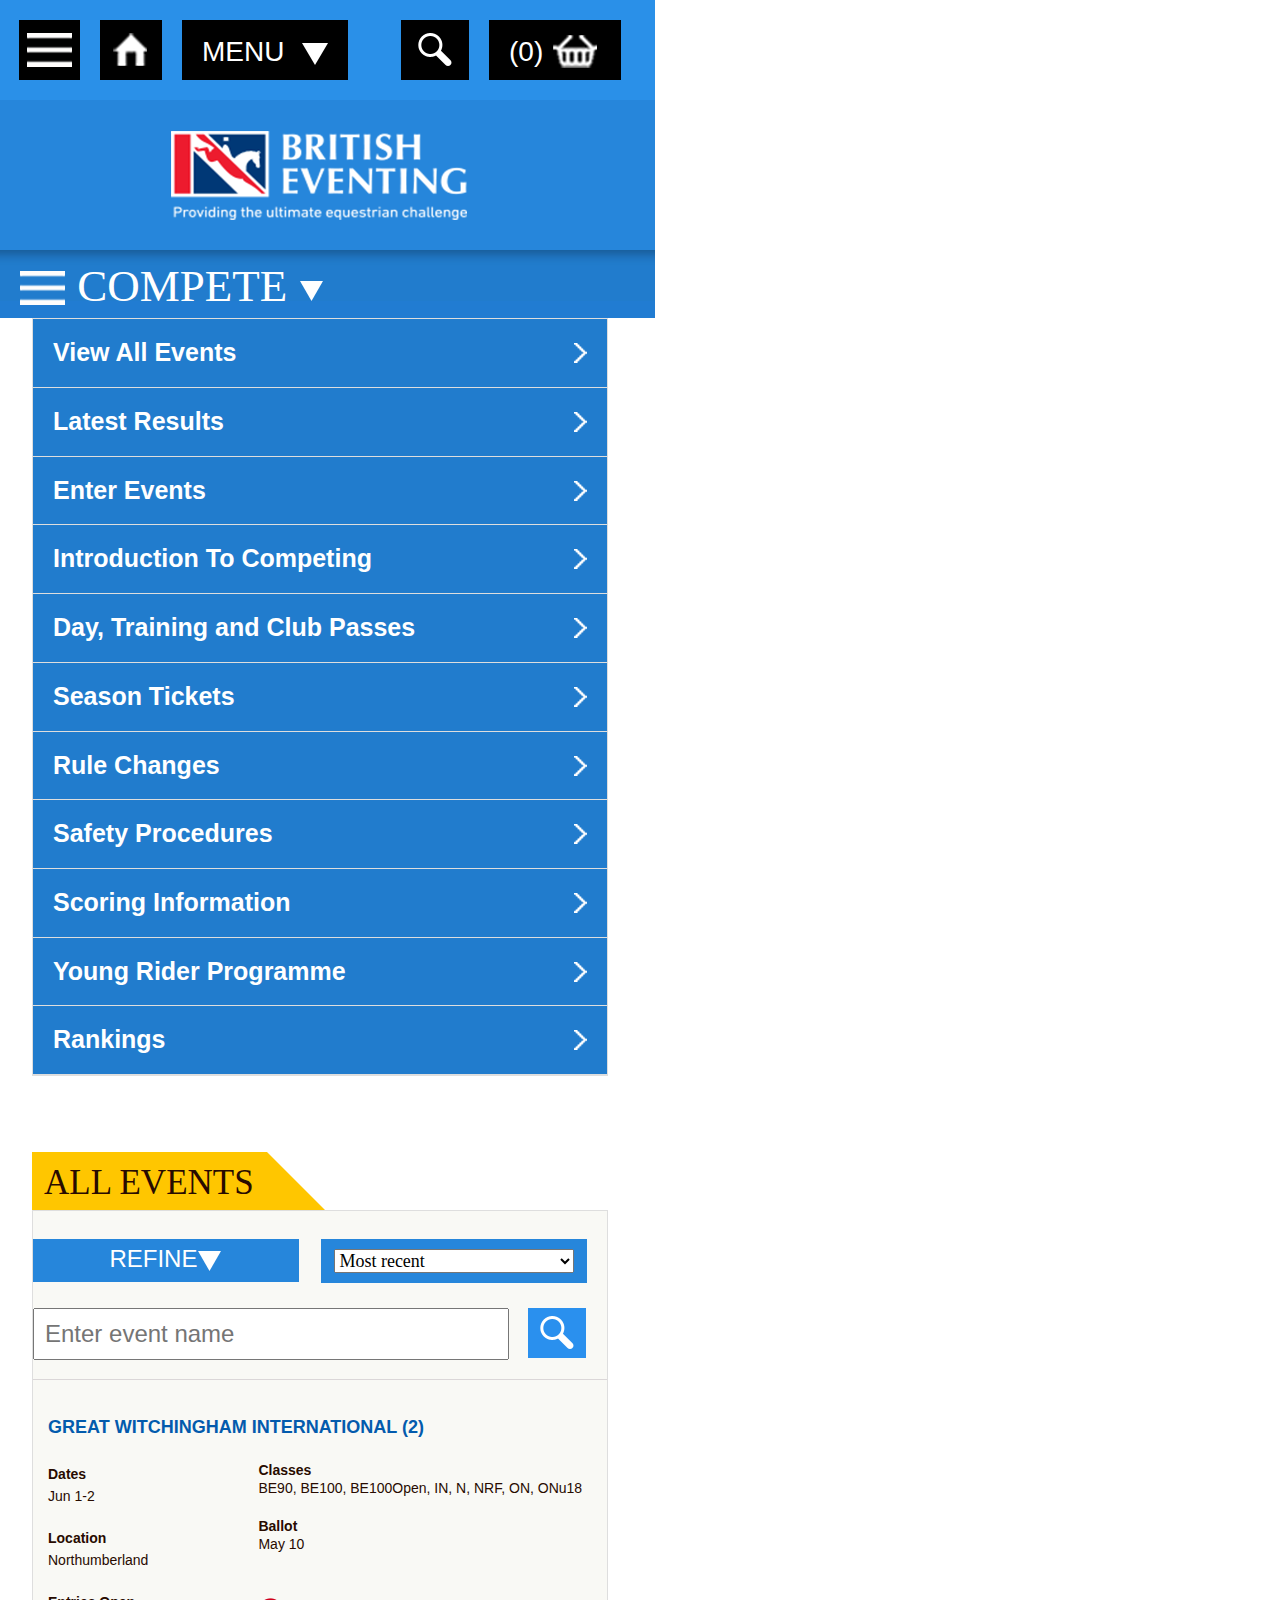
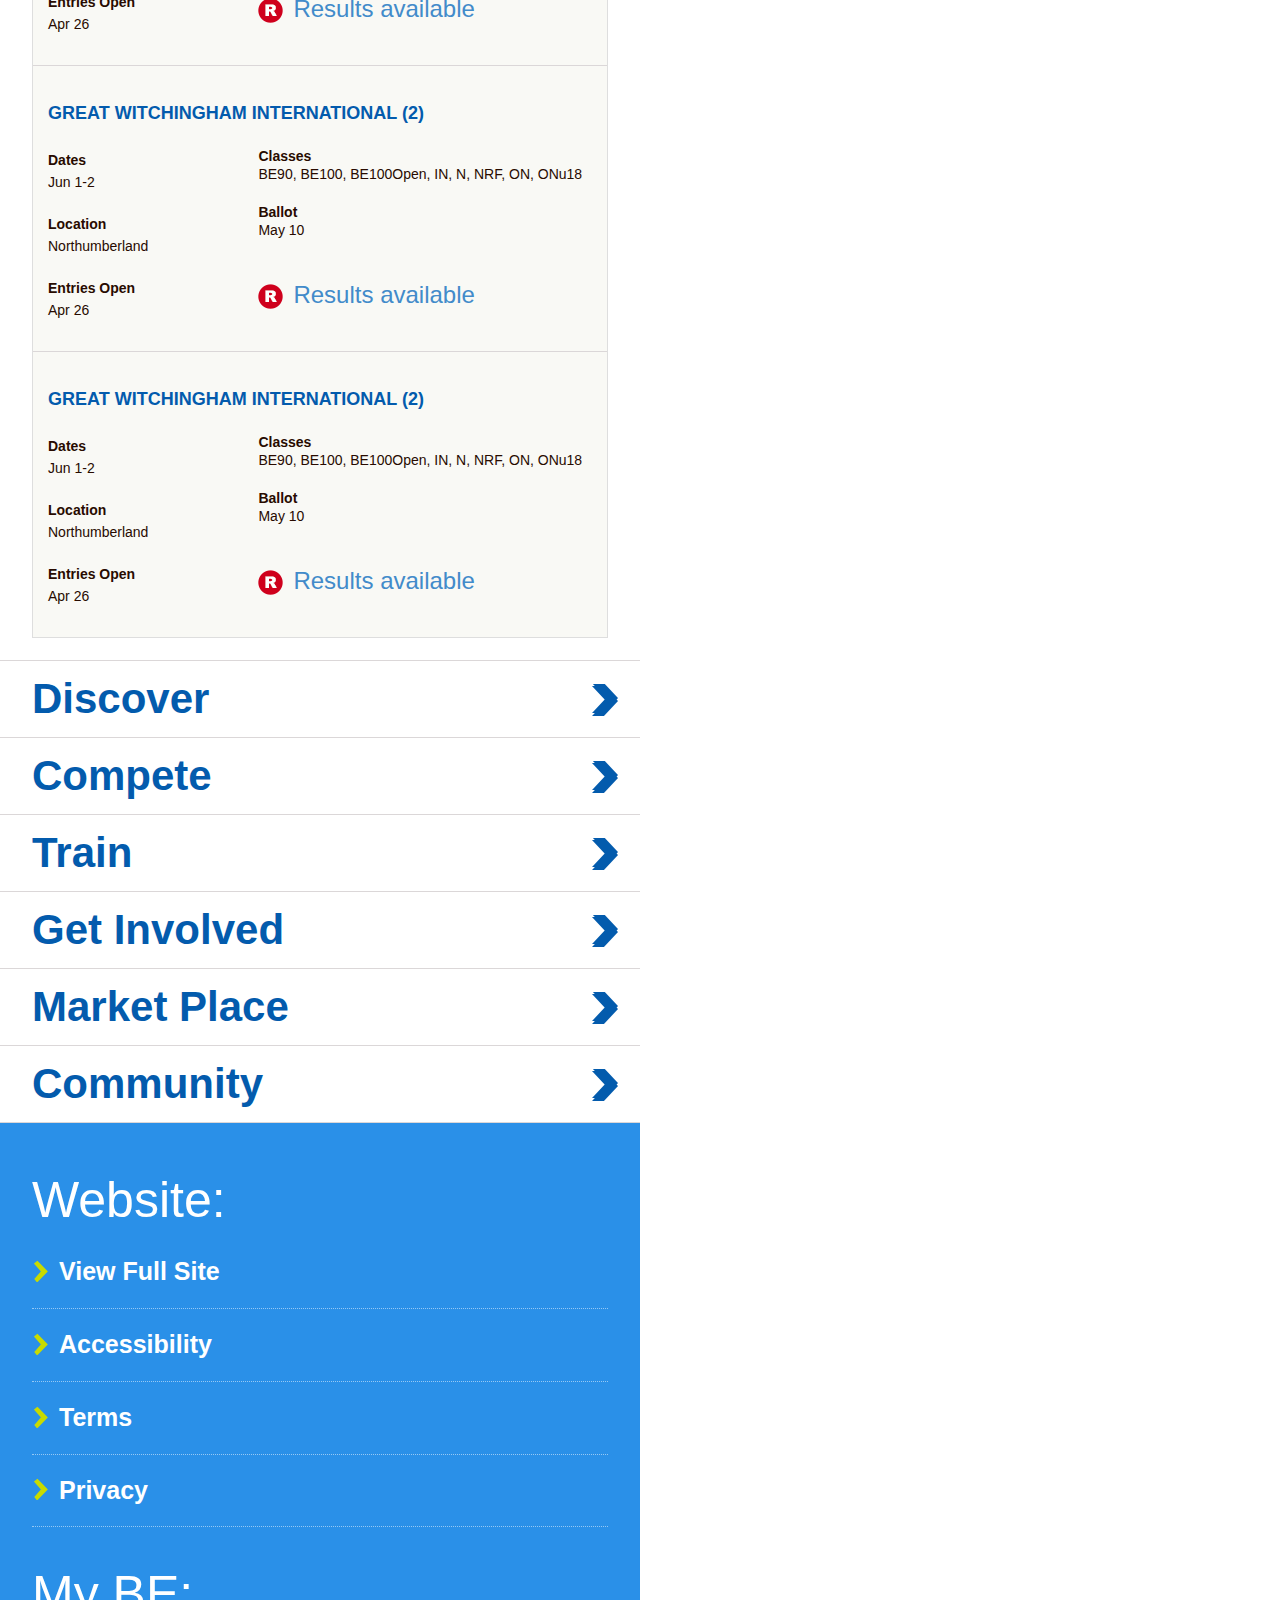
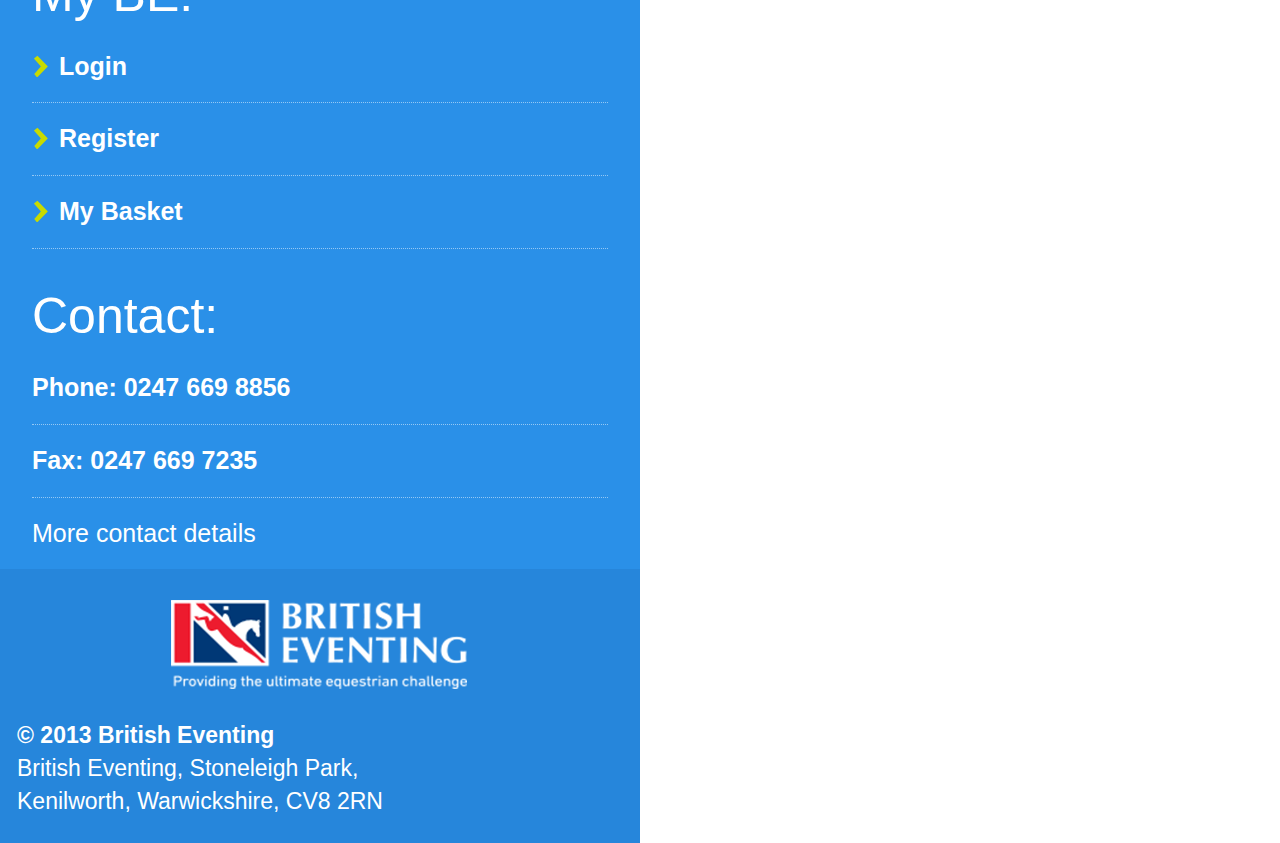
==== commit ed8d994b: "enis" ====
--- a/events-hub-page.html
+++ b/events-hub-page.html
@@ -11,6 +11,7 @@
     .events-search-bottom-right
     {
         float:left;
+        margin-left:19px;
         }
 </style>
 <body>
@@ -53,7 +54,7 @@
                 </div>
             </div>
             <!-- header -->
-            <div class="row padded32 event-hub-page-padded">
+            <div class="padded32 event-hub-page-padded">
                 <ul class="events_list hub-page">
                     <li><a href="#">View All Events<img src="images/arrow_r_white.png"></a></li>
                     <li><a href="#">Latest Results<img src="images/arrow_r_white.png"></a></li>
@@ -70,7 +71,7 @@
             </div>
             <!--links dropdown-->
             <div class="single_event_wrapper">
-                <div class="row">
+                <div>
                     <div class="event_name font-gotham">
                         ALL EVENTS</div>
                     <div class="event_name_r">
@@ -78,7 +79,7 @@
                 </div>
                 <div class="clear">
                 </div>
-                <div class="row event_information_hub">
+                <div class="event_information_hub">
                     <div class="events-search-wrapper">
                         <div class="events-search-left-content">
                             <div class="blue_button event_info_btn">
@@ -93,13 +94,13 @@
                         </div>
                         <div class="clear">
                         </div>
-                        <div class="row events-search-bottom-content">
-                            <div class="col-11 events-search-bottom-left">
+                        <div class="events-search-bottom-content">
+                            <div class="events-search-bottom-left">
                                 <input type="text" placeholder="Enter event name" class="events-search-textbox-item" />
                                
                                
                             </div>
-                             <div class="col-1 events-search-bottom-right">
+                             <div class="events-search-bottom-right">
                                  <div class="blue-search-btn">
                                     <a href="#">
                                         <img src="images/search.png"></a></div>
--- a/css/main.css
+++ b/css/main.css
@@ -25,8 +25,8 @@
 }
 .be_640
 {
-    /*min-width: 640px;*/
-    width: 100%;
+    width: 640px;
+   
 }
 .clear
 {
@@ -489,7 +489,7 @@
             min-width: 300px;
             background-color: #ffc600;
             height: auto;
-            padding: 9px 13px 3px 13px;
+            padding: 8px 13px 3px 13px;
             color: #000;
             font-family: 'gothambookregular';
             font-size: 45px;
@@ -503,15 +503,23 @@
             bottom: 11%;
             width: 20%;
         }
-
+}
 .module {
-        padding:0px 32px 32px 32px;
-        background-color: #fff;        
-        background: url('../images/compete_shadow2.png') repeat-x;
-        background-position:left bottom;
+        padding: 0px 32px 32px 32px;
+        background-color: #fff;
+}
+.border-shadow {
+        background: url('../images/bg-module.png') repeat-x;
+        background-position: bottom;
+        position: relative;
+        z-index: 9999;
+        display: block;
+        padding-bottom: 5px;
+        min-width: 260px;
+        max-width: 990px;
 }
 .inner {
-         padding: 20px 0px 20px 0px;
+         padding: 20px 10px 20px 10px;
          font-size: 33px;   
          border: 1px solid #dedede;
          text-align: center;
@@ -538,7 +546,7 @@
             min-width: 300px;
             background-color: #ffc600;
             height: auto;
-            padding: 9px 13px 3px 13px;
+            padding: 8px 13px 3px 13px;
             color: #000;
             font-family: 'gothambookregular';
             font-size: 45px;
@@ -554,16 +562,21 @@
         }
 
 .module {
-        padding: 0px 0px 5px 0px;
+        padding: 0px 32px 32px 32px;
         background-color: #fff;       
+}
+.border-shadow {
         background: url('../images/bg-module.png') repeat-x;
-        background-position:left bottom;
+        background-position: bottom;
         position: relative;
         z-index: 9999;
-        margin: 0px 32px 32px 32px;
+        display: block;
+        padding-bottom: 5px;
+        min-width: 260px;
+        max-width: 990px;
 }
 .inner {
-         padding: 20px 0px 20px 0px;
+         padding: 20px 10px 20px 10px;
          font-size: 33px;   
          border: 1px solid #dedede;
          text-align: center;
@@ -592,7 +605,7 @@
         min-width: 300px;
         background-color: #ffc600;
         height: auto;
-        padding: 9px 13px 3px 13px;
+        padding: 8px 13px 3px 13px;
         color: #000;
         font-family: 'gothambookregular';
         font-size: 45px;
@@ -606,6 +619,14 @@
             bottom: 11%;
             width: 20%;
  }
+.inner {
+    padding: 20px 10px 20px 10px;
+    font-size: 29px;
+    border: 1px solid #dedede;
+    text-align: center;
+    background: none;
+    background-color: #fff;
+}
 }
 
        @media (max-width: 480px) {
@@ -695,7 +716,7 @@
 .event-content-mini
 {
 border-top: 1px solid #dbd7d8;
-width:102%;
+width:104%;
     }
 .event-content-mini-wrapper
 {
@@ -783,6 +804,7 @@
 .events-search-bottom-left
 {
     float: left;
+    width:86%;
     
 }
 .events-search-bottom-right
@@ -1039,31 +1061,19 @@
 .events-hub-image-result
 {
     margin-top:10px;
-    }
-    @media (min-width: 593px) 
-    {
-        .event-content-mini .event-content-mini-right {
-        padding-right: 15px;
-        padding-bottom: 20px;
-        float: left;
-        }
-        .event-content-mini {
-            border-top: 1px solid #dbd7d8;
-            width: 106%;
-}
-    }
-    @media (max-width: 511px) 
-    {
-        .event-content-mini .event-content-mini-right {
-        padding-right: 15px;
-        padding-bottom: 20px;
-        float: left;
-        }
-        .event-content-mini {
-            border-top: 1px solid #dbd7d8;
-            width: 109%;
-}
-    }
+    margin-top:25px;
+    }
+    
+     #main-nav-2 .slider {
+        position: relative;
+        margin-right: 0px;
+        margin-left: 0px;
+}
+    #main-nav-2 .slider .row {
+    
+        margin-right: 0px;
+        margin-left: 0px;
+}
 
 /*index_2_main-nav*/
 
@@ -1072,9 +1082,32 @@
         background-color: #2a90e8;
         height: 100px;
         width: 100%;
-        padding: 0px 30px 0px 15px;
-    }
-
+        padding: 0px 30px 0px 30px;
+    }
+    #main-nav-2 .slider {
+        position: relative;
+        margin-right: 0px;
+        margin-left: 0px;
+}
+    #main-nav-2 .slider .row {
+    
+        margin-right: 0px;
+        margin-left: 0px;
+}
+    .module {
+        padding: 0px 32px 32px 32px;
+        background-color: #fff;       
+}
+    .border-shadow {
+    background: url('../images/bg-module.png') repeat-x;
+    background-position: bottom;
+    position: relative;
+    z-index: 9999;
+    display: block;
+    padding-bottom: 5px;
+    min-width: 260px;
+    max-width: 990px;
+}
     .header .navigation, .header .logo, .header .compete_menu {
         padding-left: 15px;
         padding-right: 30px;
@@ -1083,17 +1116,27 @@
     #main-nav-2 .pull-left {
         float: left;
         width: 92%;
+        background: url('../images/right-shadow.png') repeat-x;
+        background-position:right;
     }
 
         #main-nav-2 .pull-left .main-nav {
-            padding-left: 15px;
+            padding-left: 0px;
             padding-right: 0px;
         }
 
     #main-nav-2 .pull-left {
         float: left;
-        width: 88%;
+        width: 84%;
         margin-right: 0px;
+        background: url('../images/right-shadow.png');
+        background-position: right;
+        padding-right:13px;
+        position: relative;
+        z-index: 9999;
+        display: inline-block;
+        max-width: 990px;
+        min-height: 1px;
     }
 
     #main-nav-2 #search_form .nav_btn {
@@ -1103,17 +1146,26 @@
         border-radius: 0px;
         display: block;
         margin-right: 0px;
+        margin-top:20px;
     }
 
     #main-nav-2 #search_form .search_inp {
-        width: 88%;
+        width: 92%;
         height: 60px;
         float: left;
-    }
-
+        margin-top:20px;
+    }
+#main-nav-2 .header .logo, .footer .logo {
+        padding: 102px 0px;
+        text-align: center;
+}
     #main-nav-2 .pull-right {
         float: right;
-        margin-right: 0px;
+        top: 0;
+        right: 20px;
+        position: relative;
+        margin-top:10px;
+        margin-right:0px;   
     }
 
     #main-nav-2 .main-nav .row {
@@ -1122,9 +1174,9 @@
     }
 
     #main-nav-2 .header .navigation, .header .logo, .header .compete_menu {
-        padding-left: 15px;
+        padding-left: 0px;
         padding-right: 30px;
-        margin-left: -15px;
+        margin-left: 0px;
         margin-right: 0px;
     }
 
@@ -1153,7 +1205,7 @@
 
         #main-nav-2 ul.events_list li a {
             color: #035bad;
-            padding-left: 50px;
+            padding-left: 47px;
         }
 .slider-h3-yellow {
     position: absolute;
@@ -1167,7 +1219,7 @@
 }
 @media (max-width: 910px) {
      #main-nav-2 #search_form .search_inp {
-        width: 85%!important;
+        width: 85%;
         height: 60px;
         float: left;
     }
@@ -1180,20 +1232,38 @@
     text-decoration: none;
     margin-top: 6px;
 }
+#main-nav-2 .pull-right {
+    float: right;
+    top: 0;
+    right: 17px;
+    position: relative;
+    margin-top: 10px;
+    margin-right: 0px;
+}
 }
 @media (max-width: 880px) {
      #main-nav-2 #search_form .search_inp {
-        width: 85%!important;
+        width: 88%;
         height: 60px;
         float: left;
-    }
+        margin-top:20px;
+    }
+     #main-nav-2 .pull-right {
+    float: right;
+    top: 0;
+    right: 16px;
+    position: relative;
+    margin-top: 10px;
+    margin-right: 0px;
+}
 
 }
 @media (max-width: 768px) {
     #main-nav-2 #search_form .search_inp {
-        width: 83%!important;
+        width: 88%;
         height: 60px;
         float: left;
+
     }
 .slider-h3-yellow {
     position: absolute;
@@ -1204,46 +1274,67 @@
     text-decoration: none;
     margin-top:-11px;
 }
+#main-nav-2 .pull-right {
+    float: right;
+    top: 0;
+    right: 18px;
+    position: relative;
+    margin-top: 10px;
+    margin-right: 0px;
+}
 }
 @media (max-width: 690px){ #main-nav-2 #search_form .search_inp {
-    width: 77%!important;
+    width: 85%;
     height: 60px;
     float: left;
 }
  #main-nav-2 .pull-left {
     float: left;
-    width: 86%;
+    width: 82%;
     margin-right: 0px;
 }
  #main-nav-2 ul.events_list li a {
-color: #035bad;
-padding-left: 30px;
+    color: #035bad;
+    padding-left: 30px;
+}
+ #main-nav-2 .header .compete_menu a {
+    color: #FFF;
+    padding-left: 23px;
 }
  ul.events_list li {
-font-size: 21px;
-font-weight: bold;
+    font-size: 20px;
+    font-weight: bold;
+}
+ #main-nav-2 .header .compete_menu a img {
+    float: right;
+    padding-top: 20px;
+    padding-right: 10px;
+}
+ #main-nav-2 .pull-right {
+    float: right;
+    top: 0;
+    right: 15px;
+    position: relative;
+    margin-top: 10px;
+    margin-right: 0px;
 }
 }
 @media (max-width: 600px){ #main-nav-2 #search_form .search_inp {
-    width: 75%!important;
+    width: 82%;
     height: 60px;
     float: left;
 }
  #main-nav-2 .pull-left {
     float: left;
-    width: 84%;
+    width: 79%;
     margin-right: 0px;
 }
  #main-nav-2 .header .compete_menu a img {
     float: right;
-    padding-top: 15px;
+    padding-top: 20px;
     padding-right: 10px;
 }
- #main-nav-2 .header .compete_menu a img {
-    float: right;
-    padding-top: 12px;
-    padding-right: 10px;
-}
+
  ul.events_list li img {
     float: right;
     margin-top: 1px;
@@ -1254,37 +1345,7 @@
 }
 }
 @media (max-width: 560px){ #main-nav-2 #search_form .search_inp {
-    width: 72%;
-    height: 60px;
-    float: left;
-}
- #main-nav-2 .pull-left {
-    float: left;
-    width: 80%;
-    margin-right: 0px;
-}
- .header .compete_menu {
-color: #fff;
-font-size: 42px;
-}
- #main-nav-2 .header .navigation, .header .logo, .header .compete_menu {
-    padding-left: 10px;
-    padding-right: 30px;
-    margin-left: -15px;
-    margin-right: 0px;
-}
- .slider-h3-yellow {
-position: absolute;
-left: 4%;
-margin-left: 0px;
-z-index: 999;
-top: 83%;
-text-decoration: none;
-margin-top: -25px;
-}
-}
-@media (max-width: 540px){ #main-nav-2 #search_form .search_inp {
-    width: 70%!important;
+    width: 81%;
     height: 60px;
     float: left;
 }
@@ -1295,62 +1356,369 @@
 }
  .header .compete_menu {
     color: #fff;
-    font-size: 37px;
+    font-size: 42px;
 }
  #main-nav-2 .header .navigation, .header .logo, .header .compete_menu {
-    padding-left: 5px;
+    padding-left: 0px;
     padding-right: 30px;
-    margin-left: -15px;
+    margin-left: 0px;
+    margin-right: 0px;
+}
+ .slider-h3-yellow {
+    position: absolute;
+    left: 4%;
+    margin-left: 0px;
+    z-index: 999;
+    top: 83%;
+    text-decoration: none;
+    margin-top: -25px;
+}
+ #main-nav-2 .header .compete_menu a img {
+    float: right;
+    padding-top: 14px;
+    padding-right: 10px;
+}
+}
+@media (max-width: 540px){ #main-nav-2 #search_form .search_inp {
+    width: 78%;
+    height: 60px;
+    float: left;
+}
+ #main-nav-2 .pull-left {
+    float: left;
+    width: 77%;
+    margin-right: 0px;
+}
+ .header .compete_menu {
+    color: #fff;
+    font-size: 35px;
+}
+ #main-nav-2 .header .navigation, .header .logo, .header .compete_menu {
+    padding-left: 0px;
+    padding-right: 30px;
+    margin-left: 0px;
     margin-right: 0px;
 }
   ul.events_list li img {
     float: right;
-    margin-top: 0px;
+    margin-top: -1px;
 }
      ul.events_list li {
     font-size: 14px;
     font-weight: bold;
 }
+     #main-nav-2 .pull-right {
+    float: right;
+    top: 0;
+    right: 18px;
+    position: relative;
+    margin-top: 10px;
+    margin-right: 0px;
+}
+#main-nav-2 .header .compete_menu a img {
+    float: right;
+    padding-top: 14px;
+    padding-right: 10px;
+}
 }
 @media (max-width: 500px){ #main-nav-2 #search_form .search_inp {
-    width: 67%!important;
+    width: 74%;
     height: 60px;
     float: left;
 }
  #main-nav-2 .pull-left {
     float: left;
-    width: 76%;
+    width: 72%;
     margin-right: 0px;
 }
  .header .compete_menu {
     color: #fff;
     font-size: 30px;
 }
+ #main-nav-2 .header .compete_menu a {
+    color: #FFF;
+    padding-left: 10px;
+}
  #main-nav-2 .header .navigation, .header .logo, .header .compete_menu {
-    padding-left: 5px;
+    padding-left: 0px;
     padding-right: 30px;
-    margin-left: -15px;
+    margin-left: 0px;
     margin-right: 0px;
 }
  #main-nav-2 ul.events_list li a {
     color: #035bad;
-    padding-left: 20px;
+    padding-left: 12px;
 }
  #main-nav-2 .header .compete_menu a img {
     float: right;
-    padding-top: 10px;
+    padding-top: 11px;
     padding-right: 10px;
 }
       ul.events_list li {
-    font-size: 12px;
+    font-size: 11px;
     font-weight: bold;
 }
 .inner {
-    padding: 20px 0px 20px 0px;
+    padding: 20px 10px 20px 10px;
     font-size: 27px;
     border: 1px solid #dedede;
     text-align: center;
     background: none;
     background-color: #fff;
     }
-}
+#main-nav-2 .pull-right {
+    float: right;
+    top: 0;
+    right: 20px;
+    position: relative;
+    margin-top: 10px;
+    margin-right: 0px;
+}
+#main-nav-2 .header .navigation {
+    position: absolute;
+    width:100%;
+}
+ul.events_list li img {
+    float: right;
+    margin-top: -3px;
+}
+}
+
+@media (max-width: 460px){ #main-nav-2 #search_form .search_inp {
+    width: 72%;
+    height: 60px;
+    float: left;
+}
+ #main-nav-2 .pull-left {
+    float: left;
+    width: 72%;
+    margin-right: 0px;
+}
+ .header .compete_menu {
+    color: #fff;
+    font-size: 30px;
+}
+ #main-nav-2 .header .navigation, .header .logo, .header .compete_menu {
+    padding-left: 0px;
+    padding-right: 30px;
+    margin-left: 0px;
+    margin-right: 0px;
+}
+  ul.events_list li img {
+    float: right;
+    margin-top: -3px;
+}
+     ul.events_list li {
+    font-size: 11px;
+    font-weight: bold;
+}
+     #main-nav-2 .header .compete_menu a img {
+    float: right;
+    padding-top: 10px;
+    padding-right: 10px;
+}
+     #main-nav-2 .pull-right {
+    float: right;
+    top: 0;
+    right: 15px;
+    position: relative;
+    margin-top: 10px;
+    margin-right: 0px;
+}
+}
+@media (max-width: 400px){ #main-nav-2 #search_form .search_inp {
+    width: 72%;
+    height: 60px;
+    float: left;
+}
+ #main-nav-2 .pull-left {
+    float: left;
+    width: 80%;
+    margin-right: 0px;
+}
+ .header .compete_menu {
+    color: #fff;
+    font-size: 30px;
+}
+ #main-nav-2 .header .navigation, .header .logo, .header .compete_menu {
+    padding-left: 0px;
+    padding-right: 30px;
+    margin-left: 0px;
+    margin-right: 0px;
+}
+ #main-nav-2 .header .compete_menu a {
+    color: #FFF;
+    padding-left: 10px;
+}
+  ul.events_list li img {
+    float: right;
+    margin-top: -3px;
+}
+     ul.events_list li {
+    font-size: 11px;
+    font-weight: bold;
+}
+      #main-nav-2 .header .compete_menu a img {
+    float: right;
+    padding-top: 11px;
+    padding-right: 10px;
+}
+      #main-nav-2 .pull-right {
+    float: right;
+    top: 0;
+    right: 7px;
+    position: relative;
+    margin-top: 10px;
+    margin-right: 0px;
+}
+}
+@media (max-width: 380px){ #main-nav-2 #search_form .search_inp {
+    width: 70%;
+    height: 60px;
+    float: left;
+}
+ #main-nav-2 .pull-left {
+    float: left;
+    width: 80%;
+    margin-right: 0px;
+}
+ .header .compete_menu {
+    color: #fff;
+    font-size: 30px;
+}
+ #main-nav-2 .header .navigation, .header .logo, .header .compete_menu {
+    padding-left: 0px;
+    padding-right: 30px;
+    margin-left: 0px;
+    margin-right: 0px;
+}
+  ul.events_list li img {
+    float: right;
+    margin-top: -3px;
+}
+     ul.events_list li {
+    font-size: 11px;
+    font-weight: bold;
+}
+     #main-nav-2 .pull-right {
+    float: right;
+    top: 0;
+    right: 6px;
+    position: relative;
+    margin-top: 10px;
+    margin-right: 0px;
+}
+}
+@media (max-width: 360px){ #main-nav-2 #search_form .search_inp {
+    width: 70%;
+    height: 60px;
+    float: left;
+}
+ #main-nav-2 .pull-left {
+    float: left;
+    width: 80%;
+    margin-right: 0px;
+}
+ .header .compete_menu {
+    color: #fff;
+    font-size: 28px;
+}
+ #main-nav-2 .header .navigation, .header .logo, .header .compete_menu {
+    padding-left: 0px;
+    padding-right: 30px;
+    margin-left: 0px;
+    margin-right: 0px;
+}
+  ul.events_list li img {
+    float: right;
+    margin-top: -3px;
+}
+     ul.events_list li {
+    font-size: 11px;
+    font-weight: bold;
+}
+#main-nav-2 .pull-right {
+    float: right;
+    top: 0;
+    right: 6px;
+    position: relative;
+    margin-top: 10px;
+    margin-right: 0px;
+}
+}
+@media (max-width: 360px){ #main-nav-2 #search_form .search_inp {
+    width: 68%;
+    height: 60px;
+    float: left;
+}
+ #main-nav-2 .pull-left {
+    float: left;
+    width: 80%;
+    margin-right: 0px;
+}
+ .header .compete_menu {
+    color: #fff;
+    font-size: 27px;
+}
+ #main-nav-2 .header .navigation, .header .logo, .header .compete_menu {
+    padding-left: 0px;
+    padding-right: 30px;
+    margin-left: 0px;
+    margin-right: 0px;
+}
+  ul.events_list li img {
+    float: right;
+    margin-top: -3px;
+}
+     ul.events_list li {
+    font-size: 11px;
+    font-weight: bold;
+}
+}
+#main-nav-2 .header .navigation {
+    background: #2a90e8;
+    padding: 0px 0;
+}
+#main-nav-2 .pull-left .main-nav {
+    padding-left: 0px;
+    padding-right: 0px;
+}
+@media (max-width: 320px){ #main-nav-2 #search_form .search_inp {
+    width: 68%;
+    height: 60px;
+    float: left;
+}
+ #main-nav-2 .pull-left {
+    float: left;
+    width: 80%;
+    margin-right: 0px;
+}
+ .header .compete_menu {
+    color: #fff;
+    font-size: 27px;
+}
+ #main-nav-2 .header .navigation, .header .logo, .header .compete_menu {
+    padding-left: 0px;
+    padding-right: 30px;
+    margin-left: 0px;
+    margin-right: 0px;
+}
+  ul.events_list li img {
+    float: right;
+    margin-top: -3px;
+}
+     ul.events_list li {
+    font-size: 10px;
+    font-weight: bold;
+}
+}
+#main-nav-2 .header .navigation {
+    background: #2a90e8;
+    padding: 0px 0;
+    position: absolute;
+    width: 100%;
+}
+#main-nav-2 .pull-left .main-nav {
+    padding-left: 0px;
+    padding-right: 0px;
+}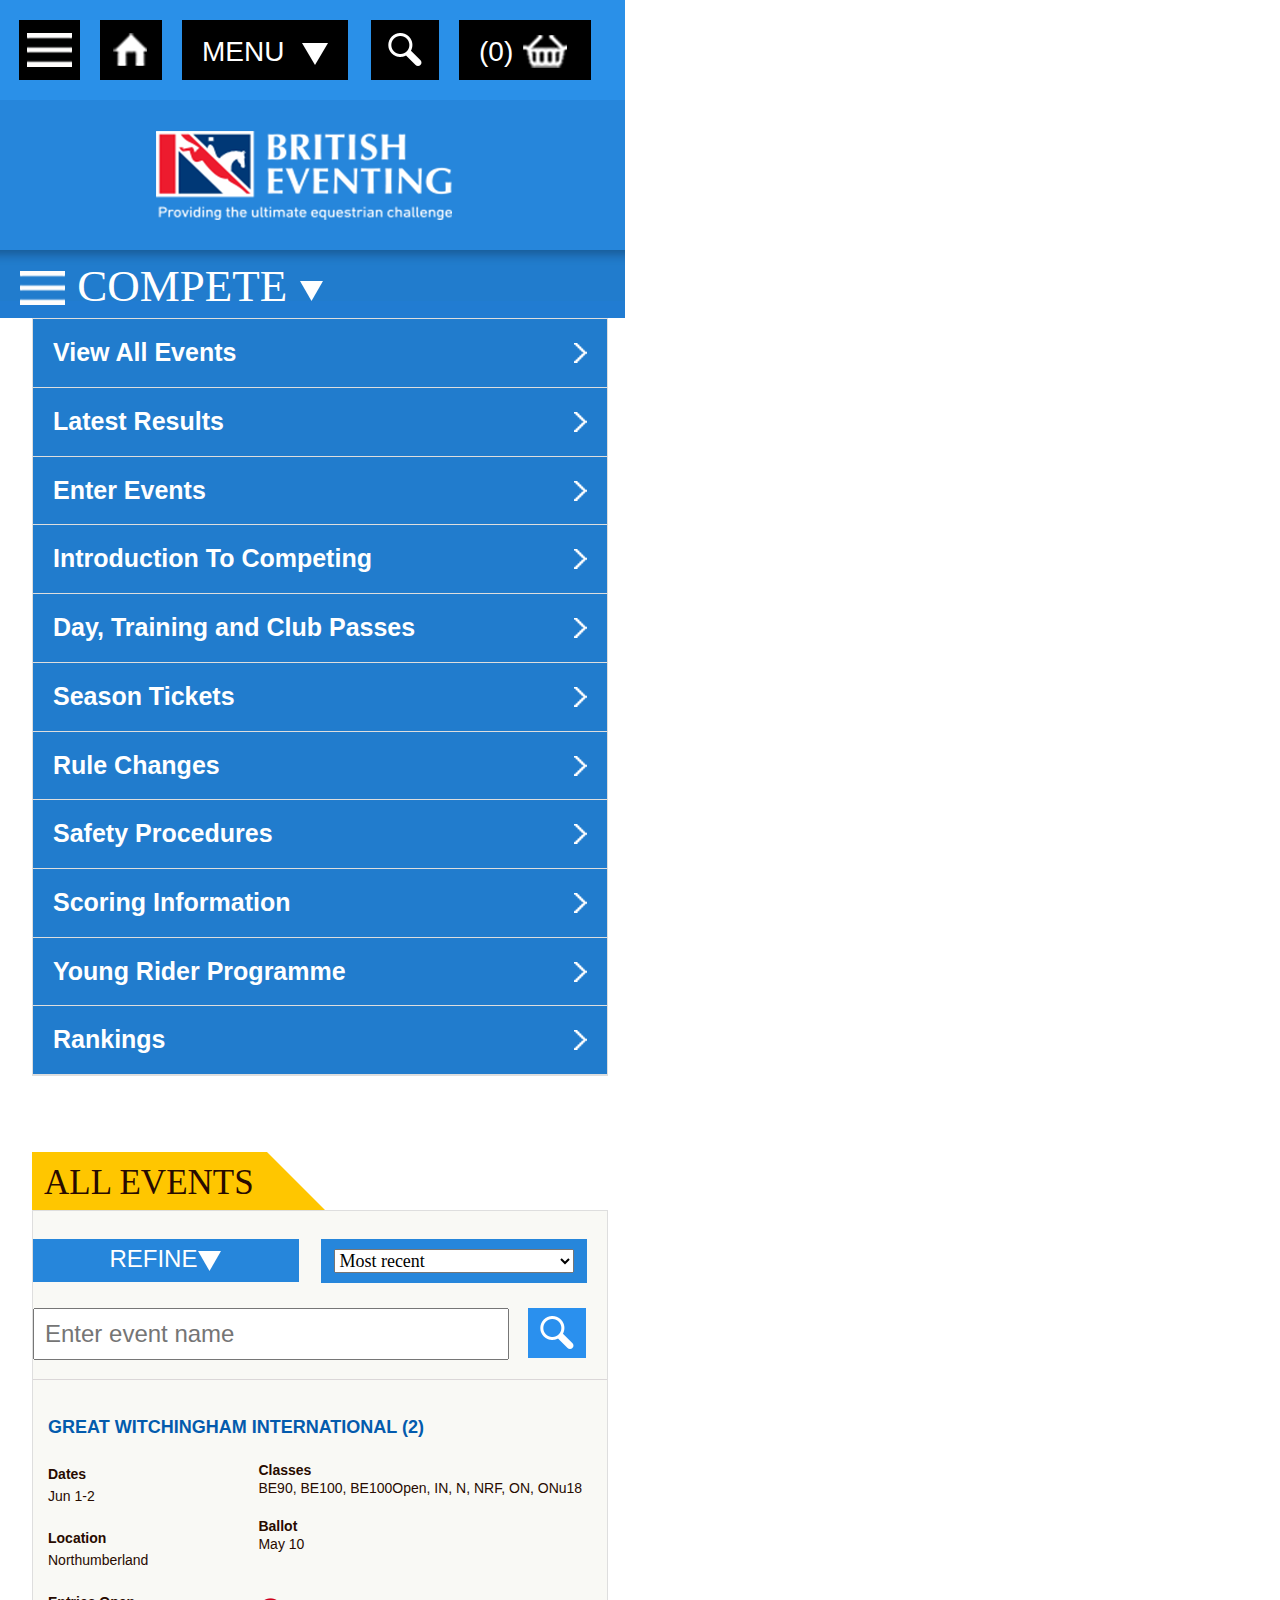
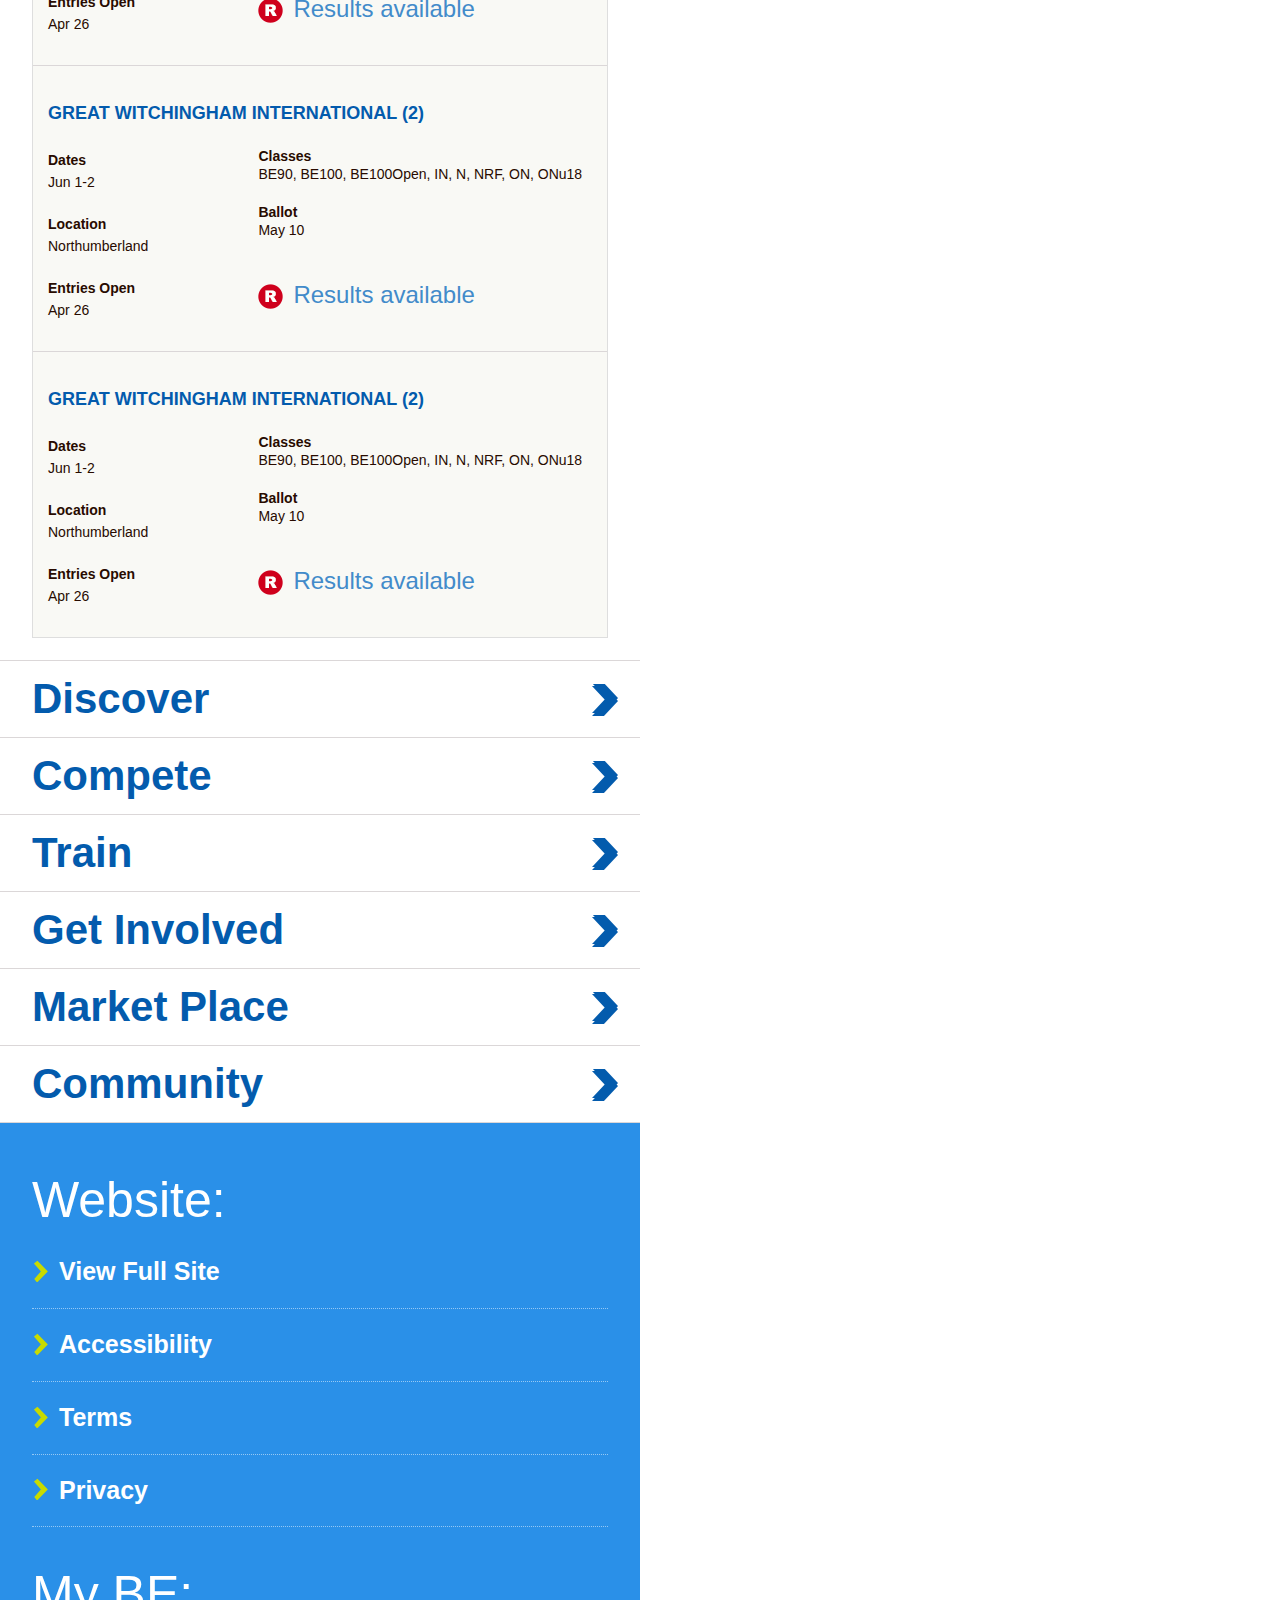
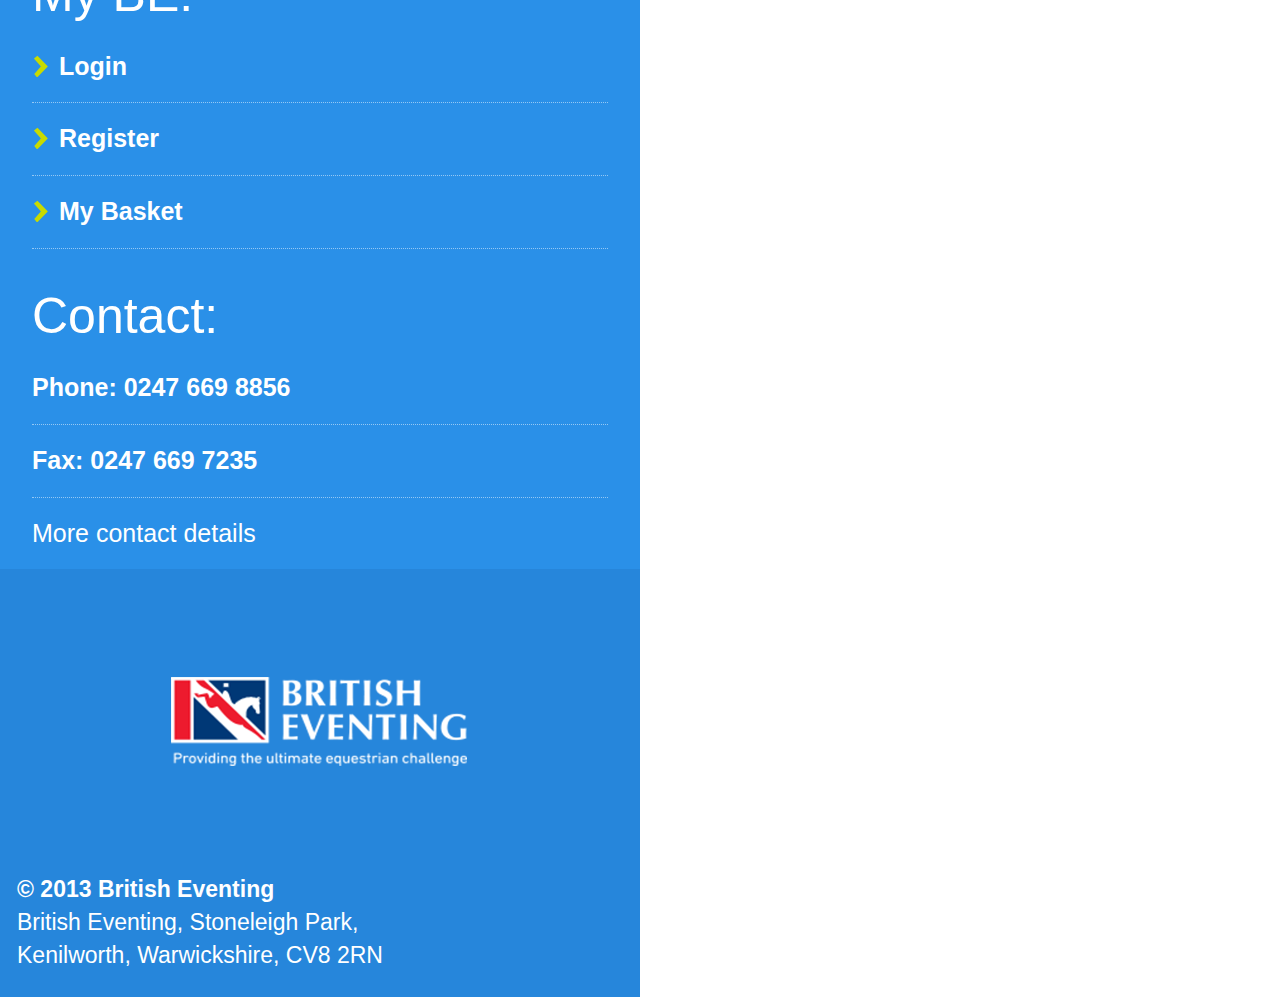
==== commit df37e1c5: "me" ====
--- a/events-hub-page.html
+++ b/events-hub-page.html
@@ -1,7 +1,7 @@
 <!DOCTYPE html>
 <html lang="en">
 <head>
-    <meta id="Viewport" name="viewport" width="initial-scale=1.5, target-densitydpi=device-dpi, maximum-scale=1, minimum-scale=1, user-scalable=no">
+    <meta id="Viewport" name="viewport" content="width=640,maximum-scale=1, minimum-scale=1, user-scalable=no">
     <link rel="stylesheet" type="text/css" href="css/bootstrap.css">
     <link rel="stylesheet" type="text/css" href="css/main.css">
     <script src="js/jquery-2.0.3.min.js"></script>
--- a/css/main.css
+++ b/css/main.css
@@ -26,7 +26,6 @@
 .be_640
 {
     width: 640px;
-   
 }
 .clear
 {
@@ -121,6 +120,7 @@
 {
     padding-left: 34px;
     padding-right: 34px;
+    width:640px;
 }
 .navigation .nav_btn
 {
@@ -402,6 +402,7 @@
 .slider
 {
     position: relative;
+    width:640px;
 }
 .slider img
 {
@@ -432,6 +433,7 @@
     padding: 32px 32px 0px 32px;
     background: url('../images/compete_shadow2.png') repeat-x;
     font-size: 30px;
+    width:640px;
 }
 ul.events_list
 {
@@ -1077,7 +1079,7 @@
 
 /*index_2_main-nav*/
 
-@media (max-width: 990px) {
+
     #main-nav-2 .main-nav #search_form {
         background-color: #2a90e8;
         height: 100px;
@@ -1088,6 +1090,7 @@
         position: relative;
         margin-right: 0px;
         margin-left: 0px;
+        width:640px;
 }
     #main-nav-2 .slider .row {
     
@@ -1095,7 +1098,7 @@
         margin-left: 0px;
 }
     .module {
-        padding: 0px 32px 32px 32px;
+        padding: 0px 32px 25px 32px;
         background-color: #fff;       
 }
     .border-shadow {
@@ -1109,8 +1112,8 @@
     max-width: 990px;
 }
     .header .navigation, .header .logo, .header .compete_menu {
-        padding-left: 15px;
-        padding-right: 30px;
+        padding-left: 34px;
+        padding-right: 34px;
     }
 
     #main-nav-2 .pull-left {
@@ -1127,16 +1130,14 @@
 
     #main-nav-2 .pull-left {
         float: left;
-        width: 84%;
+        width: 510px;
         margin-right: 0px;
         background: url('../images/right-shadow.png');
         background-position: right;
-        padding-right:13px;
+        padding-right:12px;
         position: relative;
         z-index: 9999;
         display: inline-block;
-        max-width: 990px;
-        min-height: 1px;
     }
 
     #main-nav-2 #search_form .nav_btn {
@@ -1150,7 +1151,7 @@
     }
 
     #main-nav-2 #search_form .search_inp {
-        width: 92%;
+        width: 86%;
         height: 60px;
         float: left;
         margin-top:20px;
@@ -1161,28 +1162,30 @@
 }
     #main-nav-2 .pull-right {
         float: right;
-        top: 0;
-        right: 20px;
         position: relative;
-        margin-top:10px;
         margin-right:0px;   
-    }
-
+        width: 130px;
+        padding-top: 10px;
+        padding-bottom: 10px;
+        margin-top:0px;
+        margin-bottom:0px;
+        background-color:#2a90e8; 
+    }
+ #main-nav-2 .pull-right .more a {
+    background-color: #000;
+    border-radius: 0px;
+    display: block;
+    float: left;
+    padding: 12px 7px;
+    margin-left: 30px;
+}
     #main-nav-2 .main-nav .row {
         padding-left: 47px;
         padding-right: 34px;
     }
 
-    #main-nav-2 .header .navigation, .header .logo, .header .compete_menu {
-        padding-left: 0px;
-        padding-right: 30px;
-        margin-left: 0px;
-        margin-right: 0px;
-    }
-
     #main-nav-2 .header .compete_menu a {
         color: #FFF;
-        padding-left: 30px;
     }
 
         #main-nav-2 .header .compete_menu a img {
@@ -1205,8 +1208,9 @@
 
         #main-nav-2 ul.events_list li a {
             color: #035bad;
-            padding-left: 47px;
-        }
+            padding-left: 45px;
+        }
+
 .slider-h3-yellow {
     position: absolute;
     left: 4%;
@@ -1216,509 +1220,101 @@
     text-decoration: none;
     margin-top: 9px;
 }
-}
-@media (max-width: 910px) {
-     #main-nav-2 #search_form .search_inp {
-        width: 85%;
-        height: 60px;
-        float: left;
-    }
-.slider-h3-yellow {
+
+#main-nav-2 .header .navigation {
+    background: #2686db;
+    padding: 0px 0;
+    position:absolute;
+    width:640px;
+}
+#main-nav-2 .pull-left .main-nav {
+    padding-left: 0px;
+    padding-right: 0px;
+}
+#main-nav-2 .slider-h3-yellow {
     position: absolute;
-    left: 4%;
-    margin-left: 0px;
+    left: 0;
+    margin-left: 34px;
     z-index: 999;
     top: 83%;
     text-decoration: none;
-    margin-top: 6px;
-}
-#main-nav-2 .pull-right {
-    float: right;
-    top: 0;
-    right: 17px;
-    position: relative;
-    margin-top: 10px;
+    margin-top: -2px;
+}
+#main-nav-2 .compete_wrapper {
+    padding: 35px 55px 35px 34px;
+    background: url('../images/compete_shadow2.png') repeat-x;
+    font-size: 30px;
+    width: 640px;
+}
+#main-nav-2 .module {
+    padding: 0px 35px 25px 35px;
+    background-color: #fff;
+}
+#main-nav-2 .slider-h3-yellow img {
+    display: block;
+    float: left;
+    position: absolute;
+    left: 100%;
+    bottom: 12%;
+    width: 20%;
+}
+#main-nav-2 ul.quicklinks li {
+    border-bottom: 1px solid #dbd7d8;
+    padding: 8px 20px 8px 32px;
+    font-size: 42px;
+    font-weight: bold;
+    color: #035bad;
+    background-color:#e6e6e4;
+}
+#main-nav-2 .footer .logo {
+    padding: 42px 0px;
+    text-align: center;
+}
+#main-nav-2 .row {
     margin-right: 0px;
-}
-}
-@media (max-width: 880px) {
-     #main-nav-2 #search_form .search_inp {
-        width: 88%;
-        height: 60px;
-        float: left;
-        margin-top:20px;
-    }
-     #main-nav-2 .pull-right {
-    float: right;
-    top: 0;
-    right: 16px;
-    position: relative;
-    margin-top: 10px;
-    margin-right: 0px;
-}
-
-}
-@media (max-width: 768px) {
-    #main-nav-2 #search_form .search_inp {
-        width: 88%;
-        height: 60px;
-        float: left;
-
-    }
-.slider-h3-yellow {
+    margin-left: 0px;
+    width:auto;
+}
+#index_2 .slider-h3-yellow {
     position: absolute;
-    left: 4%;
-    margin-left: 0px;
+    left: 0;
+    margin-left: 34px;
     z-index: 999;
     top: 83%;
     text-decoration: none;
-    margin-top:-11px;
-}
-#main-nav-2 .pull-right {
-    float: right;
-    top: 0;
-    right: 18px;
-    position: relative;
-    margin-top: 10px;
+    margin-top: -2px;
+}
+#index_2 .compete_wrapper {
+    padding: 35px 55px 35px 34px;
+    background: url('../images/compete_shadow2.png') repeat-x;
+    font-size: 30px;
+    width: 640px;
+}
+#index_2 .module {
+    padding: 0px 35px 25px 35px;
+    background-color: #fff;
+}
+#index_2 .slider-h3-yellow img {
+    display: block;
+    float: left;
+    position: absolute;
+    left: 100%;
+    bottom: 12%;
+    width: 20%;
+}
+#index_2 ul.quicklinks li {
+    border-bottom: 1px solid #dbd7d8;
+    padding: 8px 20px 8px 32px;
+    font-size: 42px;
+    font-weight: bold;
+    color: #035bad;
+    background-color:#e6e6e4;
+}
+#index_2 .footer .logo {
+    padding: 42px 0px;
+    text-align: center;
+}
+#index_2 .row {
     margin-right: 0px;
-}
-}
-@media (max-width: 690px){ #main-nav-2 #search_form .search_inp {
-    width: 85%;
-    height: 60px;
-    float: left;
-}
- #main-nav-2 .pull-left {
-    float: left;
-    width: 82%;
-    margin-right: 0px;
-}
- #main-nav-2 ul.events_list li a {
-    color: #035bad;
-    padding-left: 30px;
-}
- #main-nav-2 .header .compete_menu a {
-    color: #FFF;
-    padding-left: 23px;
-}
- ul.events_list li {
-    font-size: 20px;
-    font-weight: bold;
-}
- #main-nav-2 .header .compete_menu a img {
-    float: right;
-    padding-top: 20px;
-    padding-right: 10px;
-}
- #main-nav-2 .pull-right {
-    float: right;
-    top: 0;
-    right: 15px;
-    position: relative;
-    margin-top: 10px;
-    margin-right: 0px;
-}
-}
-@media (max-width: 600px){ #main-nav-2 #search_form .search_inp {
-    width: 82%;
-    height: 60px;
-    float: left;
-}
- #main-nav-2 .pull-left {
-    float: left;
-    width: 79%;
-    margin-right: 0px;
-}
- #main-nav-2 .header .compete_menu a img {
-    float: right;
-    padding-top: 20px;
-    padding-right: 10px;
-}
-
- ul.events_list li img {
-    float: right;
-    margin-top: 1px;
-}
-     ul.events_list li {
-    font-size: 16px;
-    font-weight: bold;
-}
-}
-@media (max-width: 560px){ #main-nav-2 #search_form .search_inp {
-    width: 81%;
-    height: 60px;
-    float: left;
-}
- #main-nav-2 .pull-left {
-    float: left;
-    width: 80%;
-    margin-right: 0px;
-}
- .header .compete_menu {
-    color: #fff;
-    font-size: 42px;
-}
- #main-nav-2 .header .navigation, .header .logo, .header .compete_menu {
-    padding-left: 0px;
-    padding-right: 30px;
     margin-left: 0px;
-    margin-right: 0px;
-}
- .slider-h3-yellow {
-    position: absolute;
-    left: 4%;
-    margin-left: 0px;
-    z-index: 999;
-    top: 83%;
-    text-decoration: none;
-    margin-top: -25px;
-}
- #main-nav-2 .header .compete_menu a img {
-    float: right;
-    padding-top: 14px;
-    padding-right: 10px;
-}
-}
-@media (max-width: 540px){ #main-nav-2 #search_form .search_inp {
-    width: 78%;
-    height: 60px;
-    float: left;
-}
- #main-nav-2 .pull-left {
-    float: left;
-    width: 77%;
-    margin-right: 0px;
-}
- .header .compete_menu {
-    color: #fff;
-    font-size: 35px;
-}
- #main-nav-2 .header .navigation, .header .logo, .header .compete_menu {
-    padding-left: 0px;
-    padding-right: 30px;
-    margin-left: 0px;
-    margin-right: 0px;
-}
-  ul.events_list li img {
-    float: right;
-    margin-top: -1px;
-}
-     ul.events_list li {
-    font-size: 14px;
-    font-weight: bold;
-}
-     #main-nav-2 .pull-right {
-    float: right;
-    top: 0;
-    right: 18px;
-    position: relative;
-    margin-top: 10px;
-    margin-right: 0px;
-}
-#main-nav-2 .header .compete_menu a img {
-    float: right;
-    padding-top: 14px;
-    padding-right: 10px;
-}
-}
-@media (max-width: 500px){ #main-nav-2 #search_form .search_inp {
-    width: 74%;
-    height: 60px;
-    float: left;
-}
- #main-nav-2 .pull-left {
-    float: left;
-    width: 72%;
-    margin-right: 0px;
-}
- .header .compete_menu {
-    color: #fff;
-    font-size: 30px;
-}
- #main-nav-2 .header .compete_menu a {
-    color: #FFF;
-    padding-left: 10px;
-}
- #main-nav-2 .header .navigation, .header .logo, .header .compete_menu {
-    padding-left: 0px;
-    padding-right: 30px;
-    margin-left: 0px;
-    margin-right: 0px;
-}
- #main-nav-2 ul.events_list li a {
-    color: #035bad;
-    padding-left: 12px;
-}
- #main-nav-2 .header .compete_menu a img {
-    float: right;
-    padding-top: 11px;
-    padding-right: 10px;
-}
-      ul.events_list li {
-    font-size: 11px;
-    font-weight: bold;
-}
-.inner {
-    padding: 20px 10px 20px 10px;
-    font-size: 27px;
-    border: 1px solid #dedede;
-    text-align: center;
-    background: none;
-    background-color: #fff;
-    }
-#main-nav-2 .pull-right {
-    float: right;
-    top: 0;
-    right: 20px;
-    position: relative;
-    margin-top: 10px;
-    margin-right: 0px;
-}
-#main-nav-2 .header .navigation {
-    position: absolute;
-    width:100%;
-}
-ul.events_list li img {
-    float: right;
-    margin-top: -3px;
-}
-}
-
-@media (max-width: 460px){ #main-nav-2 #search_form .search_inp {
-    width: 72%;
-    height: 60px;
-    float: left;
-}
- #main-nav-2 .pull-left {
-    float: left;
-    width: 72%;
-    margin-right: 0px;
-}
- .header .compete_menu {
-    color: #fff;
-    font-size: 30px;
-}
- #main-nav-2 .header .navigation, .header .logo, .header .compete_menu {
-    padding-left: 0px;
-    padding-right: 30px;
-    margin-left: 0px;
-    margin-right: 0px;
-}
-  ul.events_list li img {
-    float: right;
-    margin-top: -3px;
-}
-     ul.events_list li {
-    font-size: 11px;
-    font-weight: bold;
-}
-     #main-nav-2 .header .compete_menu a img {
-    float: right;
-    padding-top: 10px;
-    padding-right: 10px;
-}
-     #main-nav-2 .pull-right {
-    float: right;
-    top: 0;
-    right: 15px;
-    position: relative;
-    margin-top: 10px;
-    margin-right: 0px;
-}
-}
-@media (max-width: 400px){ #main-nav-2 #search_form .search_inp {
-    width: 72%;
-    height: 60px;
-    float: left;
-}
- #main-nav-2 .pull-left {
-    float: left;
-    width: 80%;
-    margin-right: 0px;
-}
- .header .compete_menu {
-    color: #fff;
-    font-size: 30px;
-}
- #main-nav-2 .header .navigation, .header .logo, .header .compete_menu {
-    padding-left: 0px;
-    padding-right: 30px;
-    margin-left: 0px;
-    margin-right: 0px;
-}
- #main-nav-2 .header .compete_menu a {
-    color: #FFF;
-    padding-left: 10px;
-}
-  ul.events_list li img {
-    float: right;
-    margin-top: -3px;
-}
-     ul.events_list li {
-    font-size: 11px;
-    font-weight: bold;
-}
-      #main-nav-2 .header .compete_menu a img {
-    float: right;
-    padding-top: 11px;
-    padding-right: 10px;
-}
-      #main-nav-2 .pull-right {
-    float: right;
-    top: 0;
-    right: 7px;
-    position: relative;
-    margin-top: 10px;
-    margin-right: 0px;
-}
-}
-@media (max-width: 380px){ #main-nav-2 #search_form .search_inp {
-    width: 70%;
-    height: 60px;
-    float: left;
-}
- #main-nav-2 .pull-left {
-    float: left;
-    width: 80%;
-    margin-right: 0px;
-}
- .header .compete_menu {
-    color: #fff;
-    font-size: 30px;
-}
- #main-nav-2 .header .navigation, .header .logo, .header .compete_menu {
-    padding-left: 0px;
-    padding-right: 30px;
-    margin-left: 0px;
-    margin-right: 0px;
-}
-  ul.events_list li img {
-    float: right;
-    margin-top: -3px;
-}
-     ul.events_list li {
-    font-size: 11px;
-    font-weight: bold;
-}
-     #main-nav-2 .pull-right {
-    float: right;
-    top: 0;
-    right: 6px;
-    position: relative;
-    margin-top: 10px;
-    margin-right: 0px;
-}
-}
-@media (max-width: 360px){ #main-nav-2 #search_form .search_inp {
-    width: 70%;
-    height: 60px;
-    float: left;
-}
- #main-nav-2 .pull-left {
-    float: left;
-    width: 80%;
-    margin-right: 0px;
-}
- .header .compete_menu {
-    color: #fff;
-    font-size: 28px;
-}
- #main-nav-2 .header .navigation, .header .logo, .header .compete_menu {
-    padding-left: 0px;
-    padding-right: 30px;
-    margin-left: 0px;
-    margin-right: 0px;
-}
-  ul.events_list li img {
-    float: right;
-    margin-top: -3px;
-}
-     ul.events_list li {
-    font-size: 11px;
-    font-weight: bold;
-}
-#main-nav-2 .pull-right {
-    float: right;
-    top: 0;
-    right: 6px;
-    position: relative;
-    margin-top: 10px;
-    margin-right: 0px;
-}
-}
-@media (max-width: 360px){ #main-nav-2 #search_form .search_inp {
-    width: 68%;
-    height: 60px;
-    float: left;
-}
- #main-nav-2 .pull-left {
-    float: left;
-    width: 80%;
-    margin-right: 0px;
-}
- .header .compete_menu {
-    color: #fff;
-    font-size: 27px;
-}
- #main-nav-2 .header .navigation, .header .logo, .header .compete_menu {
-    padding-left: 0px;
-    padding-right: 30px;
-    margin-left: 0px;
-    margin-right: 0px;
-}
-  ul.events_list li img {
-    float: right;
-    margin-top: -3px;
-}
-     ul.events_list li {
-    font-size: 11px;
-    font-weight: bold;
-}
-}
-#main-nav-2 .header .navigation {
-    background: #2a90e8;
-    padding: 0px 0;
-}
-#main-nav-2 .pull-left .main-nav {
-    padding-left: 0px;
-    padding-right: 0px;
-}
-@media (max-width: 320px){ #main-nav-2 #search_form .search_inp {
-    width: 68%;
-    height: 60px;
-    float: left;
-}
- #main-nav-2 .pull-left {
-    float: left;
-    width: 80%;
-    margin-right: 0px;
-}
- .header .compete_menu {
-    color: #fff;
-    font-size: 27px;
-}
- #main-nav-2 .header .navigation, .header .logo, .header .compete_menu {
-    padding-left: 0px;
-    padding-right: 30px;
-    margin-left: 0px;
-    margin-right: 0px;
-}
-  ul.events_list li img {
-    float: right;
-    margin-top: -3px;
-}
-     ul.events_list li {
-    font-size: 10px;
-    font-weight: bold;
-}
-}
-#main-nav-2 .header .navigation {
-    background: #2a90e8;
-    padding: 0px 0;
-    position: absolute;
-    width: 100%;
-}
-#main-nav-2 .pull-left .main-nav {
-    padding-left: 0px;
-    padding-right: 0px;
 }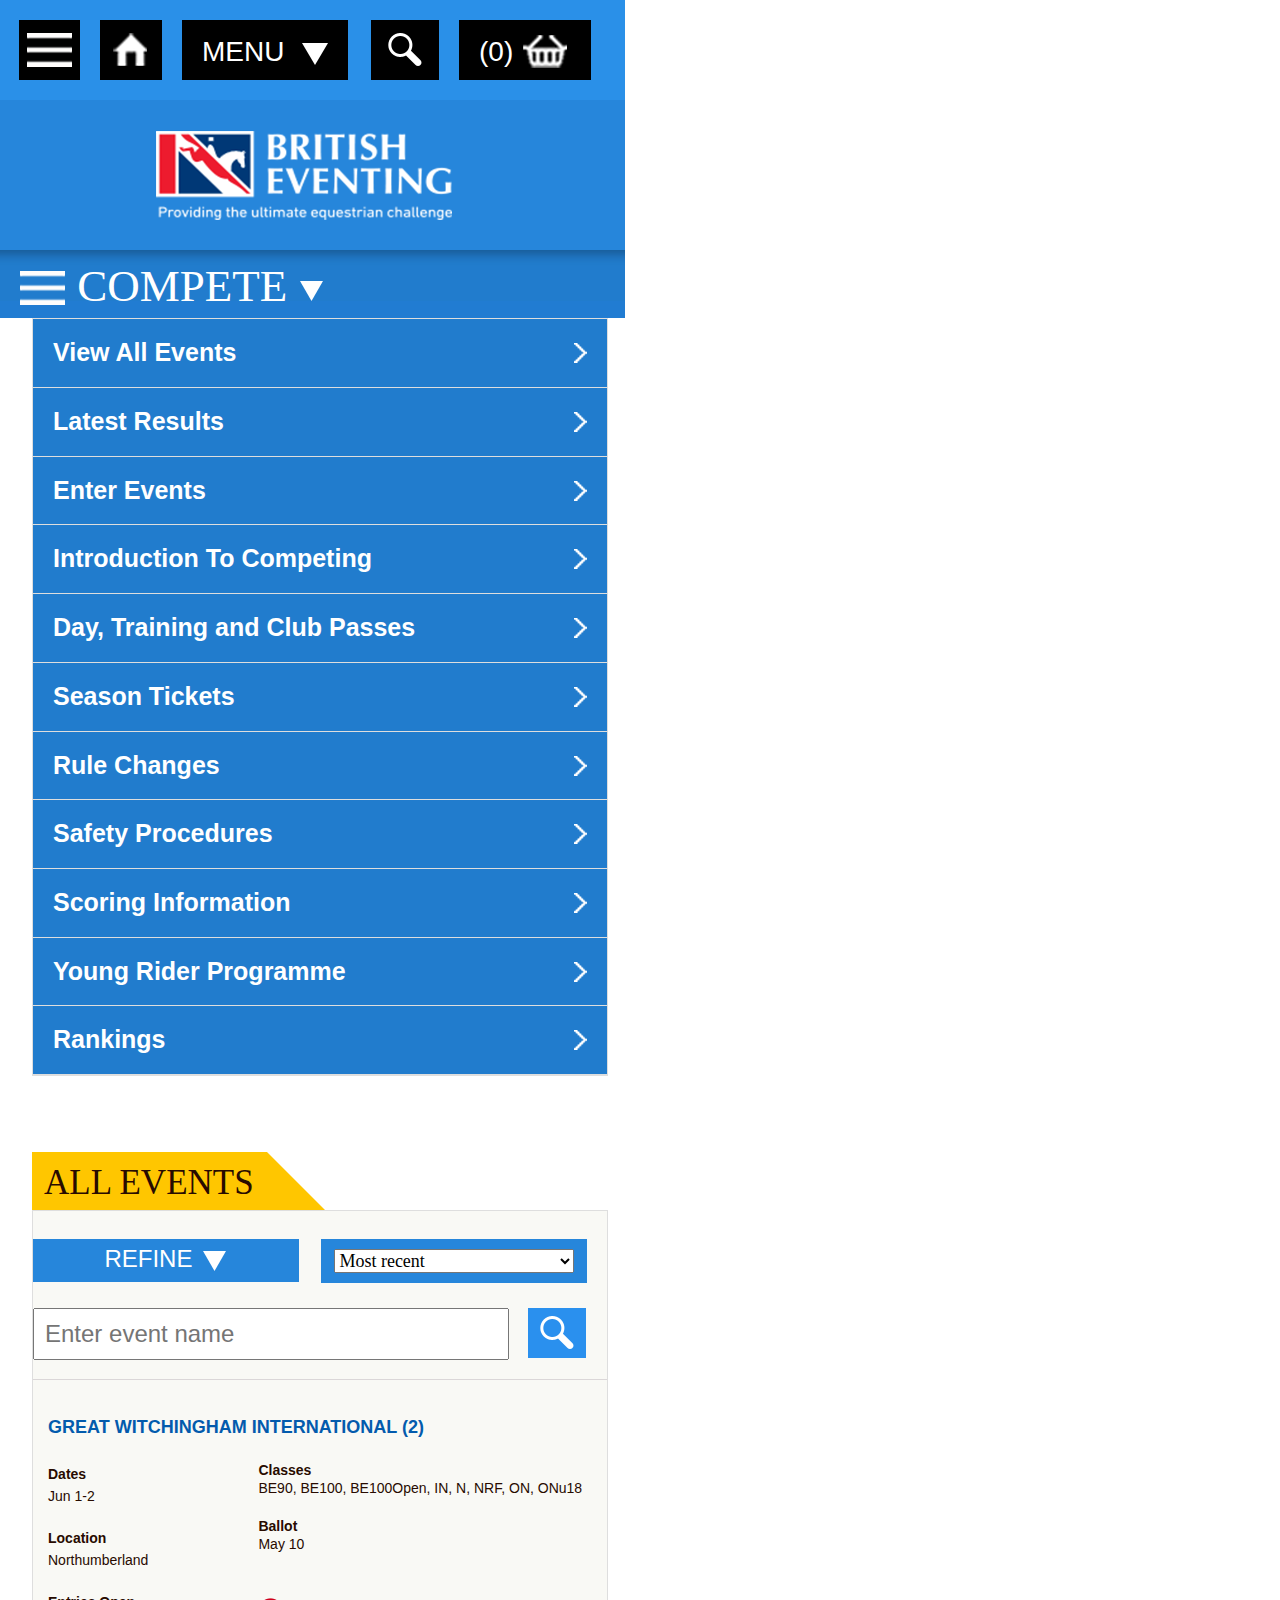
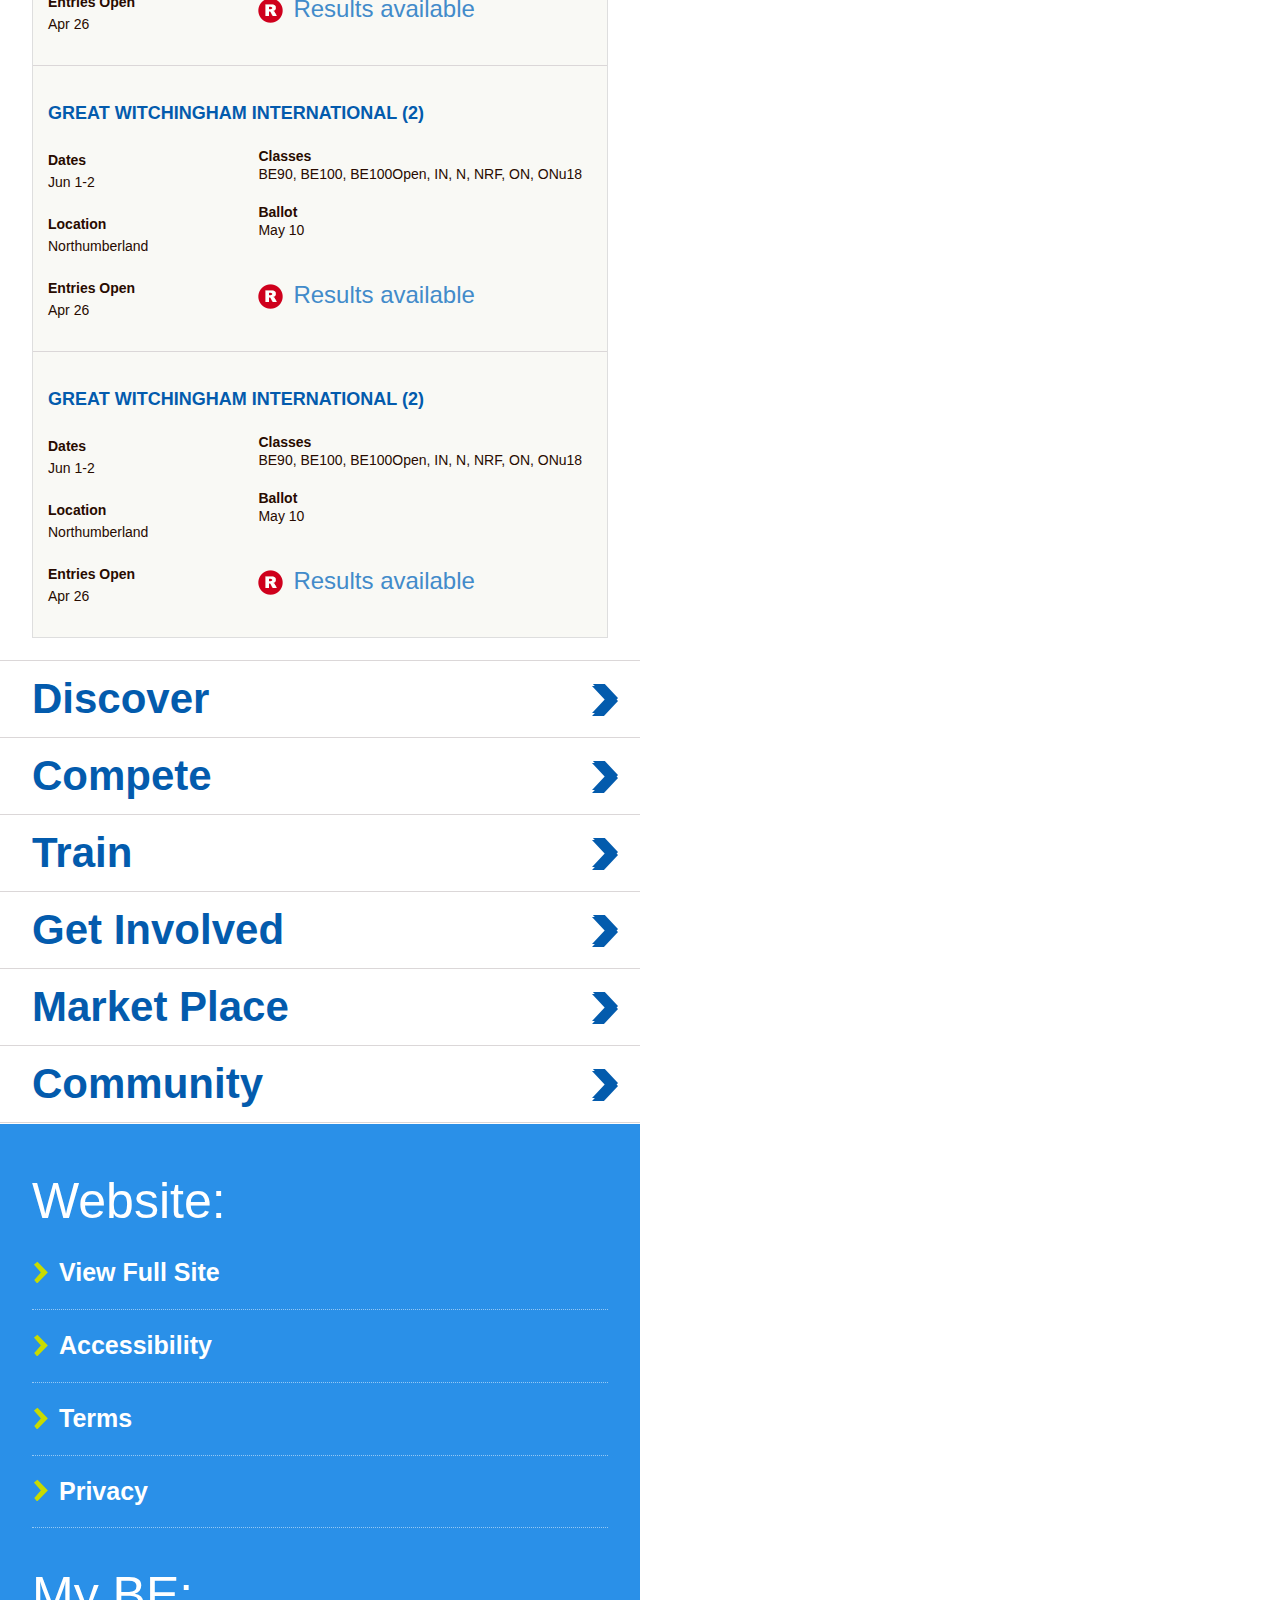
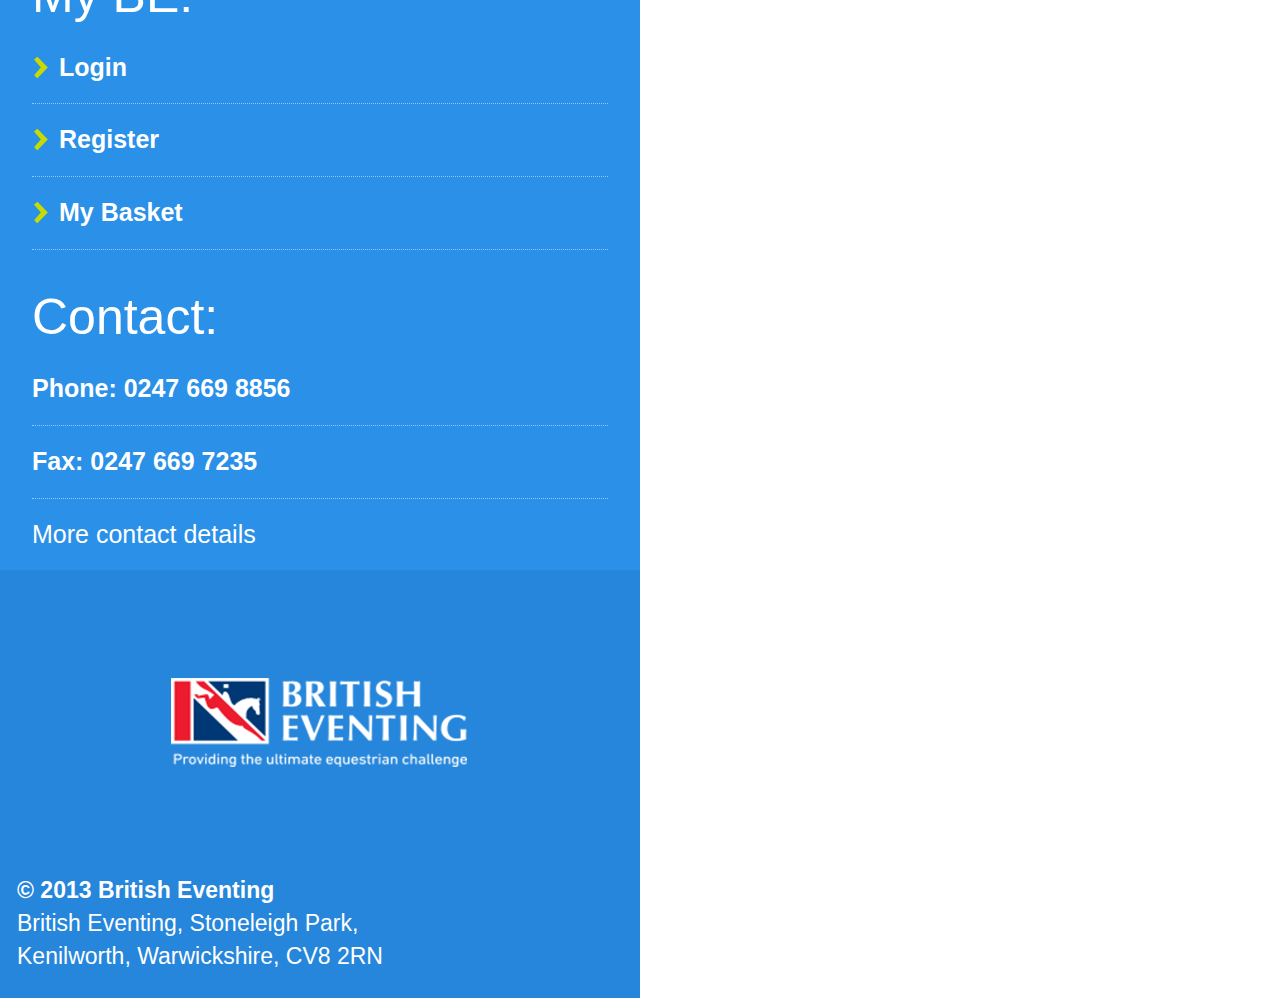
==== commit 69cb3255: "3" ====
--- a/events-hub-page.html
+++ b/events-hub-page.html
@@ -1,7 +1,7 @@
 <!DOCTYPE html>
 <html lang="en">
 <head>
-    <meta id="Viewport" name="viewport" content="width=640,maximum-scale=1, minimum-scale=1, user-scalable=no">
+    <meta name="viewport" content="width=640, user-scalable=no">
     <link rel="stylesheet" type="text/css" href="css/bootstrap.css">
     <link rel="stylesheet" type="text/css" href="css/main.css">
     <script src="js/jquery-2.0.3.min.js"></script>
@@ -13,6 +13,10 @@
         float:left;
         margin-left:19px;
         }
+        .refine-arrow-dropdown
+        {
+            margin-left:10px;
+            }
 </style>
 <body>
     <div class="be_640">
@@ -83,7 +87,7 @@
                     <div class="events-search-wrapper">
                         <div class="events-search-left-content">
                             <div class="blue_button event_info_btn">
-                                <a href="#">REFINE<img src="images/down_arrow_white.png"></a></div>
+                                <a href="#">REFINE<img src="images/down_arrow_white.png" class="refine-arrow-dropdown"></a></div>
                         </div>
                         <div class="events-search-right-content">
                             <div class="blue_button event_info_btn">
--- a/css/main.css
+++ b/css/main.css
@@ -204,6 +204,7 @@
     padding-left: 32px;
     font-size: 50px;
     color: #ffffff;
+    border-top: 1px solid #fff;
 }
 .other_links ul.website_links
 {
@@ -1260,6 +1261,7 @@
 }
 #main-nav-2 ul.quicklinks li {
     border-bottom: 1px solid #dbd7d8;
+    border-top: 1px solid #fff;
     padding: 8px 20px 8px 32px;
     font-size: 42px;
     font-weight: bold;
@@ -1304,6 +1306,7 @@
 }
 #index_2 ul.quicklinks li {
     border-bottom: 1px solid #dbd7d8;
+    border-top: 1px solid #fff;
     padding: 8px 20px 8px 32px;
     font-size: 42px;
     font-weight: bold;
@@ -1317,4 +1320,8 @@
 #index_2 .row {
     margin-right: 0px;
     margin-left: 0px;
+}
+@-o-viewport {
+  width: 640px;
+  zoom: 0.5;
 }